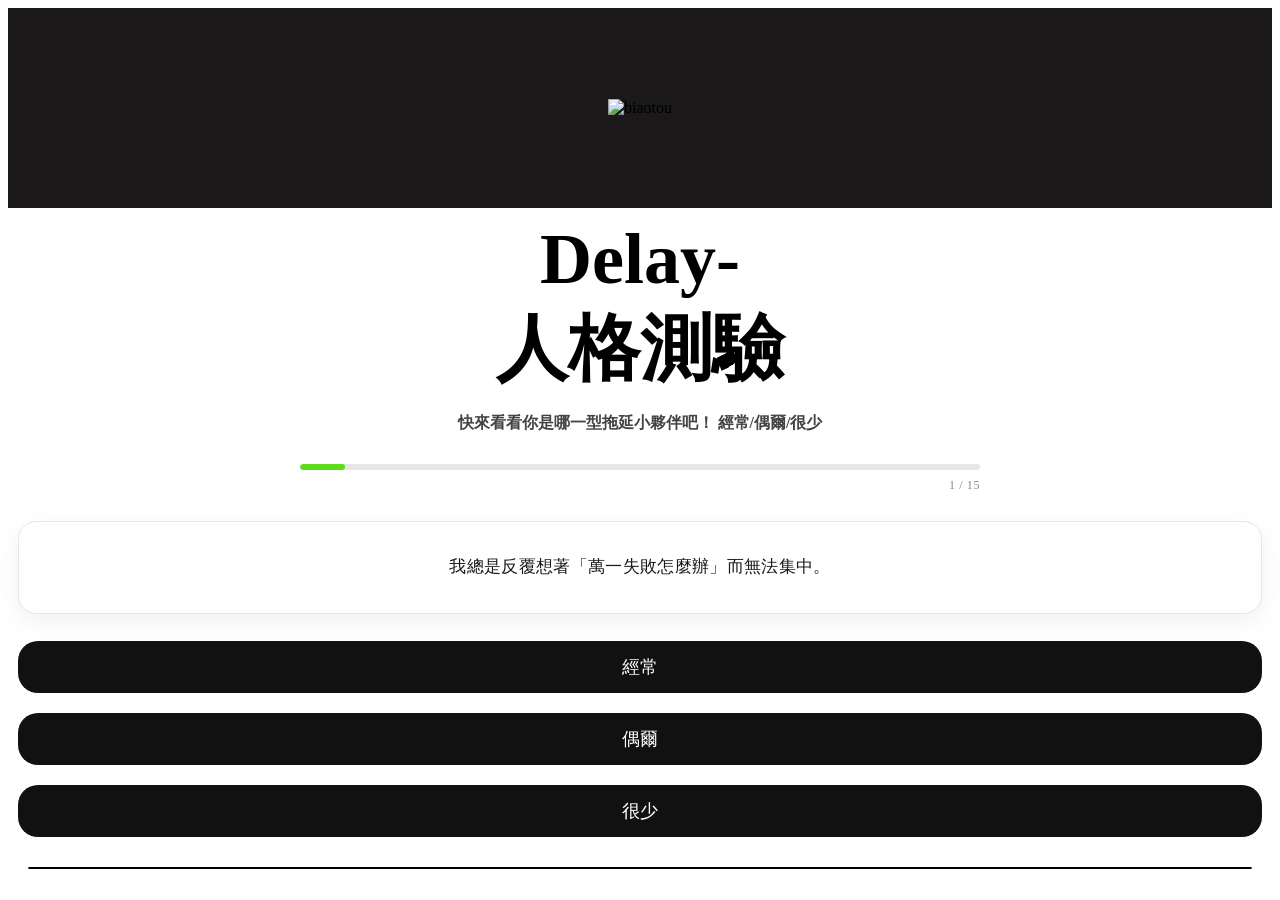
==== index.html @ ce4b3dd4 "Add files via upload" ====
<!DOCTYPE html>
<html lang="zh-TW">
<head>
<meta charset="UTF-8">
<meta name="viewport" content="width=device-width, initial-scale=1.0">
<title>Delay人格測驗</title>
<link rel="stylesheet" href="style.css">
</head>
<body>
    <header>
  <img src="images/biaotou.png" alt="biaotou">
   </header>
  

<h2>Delay-<br>人格測驗</h2>
<h3>快來看看你是哪一型拖延小夥伴吧！
經常/偶爾/很少</h3>

<div class="progress-wrap">
  <div class="progress-track">
    <div id="progress-bar"></div>
  </div>
  <div class="progress-text">
    <span id="current-q">1</span> / <span id="total-q">15</span>
  </div>
</div>

<div id="quiz-container"></div>
<div id="result"></div>

<script>
// 問題資料
let score = {
  avoid: 0,
  dizzy: 0,
  anxi: 0,
  lopie: 0,
  perfy: 0
  };

const quizData = [
  {
    question: "我總是反覆想著「萬一失敗怎麼辦」而無法集中。",
    options: [
      { text: "經常", value: {anxi: 2} },
      { text: "偶爾", value: {anxi: 1} },
      { text: "很少", value: {anxi: 0} }
    ]
  },
  {
  
     question: "我常因為害怕做不好， 一直將事情往後拖延。",
    options: [
      { text: "經常", value: {anxi: 2} },
      { text: "偶爾", value: {anxi: 1} },
      { text: "很少", value: {anxi: 0} }
    ]
  },
  {
     question: "雖然事情並不多，但我會莫名一直感到壓力大。",
    options: [
      { text: "經常", value: {anxi: 2} },
      { text: "偶爾", value: {anxi: 1} },
      { text: "很少", value: {anxi: 0} }
    ]
    
  },
   {
    question: "我很難在同件事上專注超過 15 分鐘以上。",
    options: [
      { text: "經常", value: {dizzy: 2} },
      { text: "偶爾", value: {dizzy: 1} },
      { text: "很少", value: {dizzy: 0} }
    ]
  },
  {
  
     question: "我常在做事時，被手機訊息或小事打斷。",
    options: [
      { text: "經常", value: {dizzy: 2} },
      { text: "偶爾", value: {dizzy: 1} },
      { text: "很少", value: {dizzy: 0} }
    ]
  },
   {
    question: "使用介面時我會開很多視窗，結果忘記主要目的。",
    options: [
      { text: "經常", value: {dizzy: 2} },
      { text: "偶爾", value: {dizzy: 1} },
      { text: "很少", value: {dizzy: 0} }
    ]
  },
  {
  
     question: "我會心裡衡量很多選擇，卻導致無法決定。",
    options: [
      { text: "經常", value: { lopie: 2} },
      { text: "偶爾", value: { lopie: 1} },
      { text: "很少", value: { lopie: 0} }
    ]
  },
   {
    question: "時不時檢討過去產生的挫折的習慣，使我難以行動。",
    options: [
      { text: "經常", value: {lopie: 2} },
      { text: "偶爾", value: {lopie: 1} },
      { text: "很少", value: {lopie: 0} }
    ]
  },
  {
  
     question: "我時常懷疑自己的能力，導致任務無法執行。",
    options: [
      { text: "經常", value: {lopie: 2} },
      { text: "偶爾", value: {lopie: 1} },
      { text: "很少", value: {lopie: 0} }
    ]
  }, {
    question: "我常覺得還沒準備好，所以事情做很慢。",
    options: [
      { text: "經常", value: {perfy: 2} },
      { text: "偶爾", value: {perfy: 1} },
      { text: "很少", value: {perfy: 0} }
    ]
  },
  {
  
     question: "製作作品時，我常常修改細節，直到壓線甚至超時。",
    options: [
      { text: "經常", value: {perfy: 2} },
      { text: "偶爾", value: {perfy: 1} },
      { text: "很少", value: {perfy: 0} }
    ]
  },
   {
    question: "我會花很多時間和心思準備，卻很難開始。",
    options: [
      { text: "經常", value: {perfy: 2} },
      { text: "偶爾", value: {perfy: 1} },
      { text: "很少", value: {perfy: 0} }
    ]
  },
  {
  
     question: "我會把應該做的主要任務拖到最後。",
    options: [
      { text: "經常", value: {avoid: 2} },
      { text: "偶爾", value: {avoid: 1} },
      { text: "很少", value: {avoid: 0} }
    ]
  },
  {
    question: "想到任務帶來的壓力，我會我會轉向處理其他事情。",
    options: [
      { text: "經常", value: {avoid: 2} },
      { text: "偶爾", value: {avoid: 1} },
      { text: "很少", value: {avoid: 0} }
    ]
  },
  {
  
     question: "當我覺得是有風險的任務，我會選擇迴避或無視。",
    options: [
      { text: "經常", value: {avoid: 2} },
      { text: "偶爾", value: {avoid: 1} },
      { text: "很少", value: {avoid: 0} }
    ]
  },
];

const personalityText = {
  avoid: "逃避型拖延者：面對壓力時容易選擇先躲開，事情越重要越難開始。",
  dizzy: "分心型拖延者：注意力容易被拉走，常常在忙，卻忘了最重要的事。",
  anxi: "焦慮型拖延者：過度擔心結果與失敗，導致行動前就先耗盡能量。",
  lopie: "內耗型拖延者：想得太多、懷疑自己，遲遲無法做出決定。",
  perfy: "完美型拖延者：標準太高，準備過頭，反而讓開始變得困難。"
};

let currentQuestion = 0;

function showQuestion() {
  const container = document.getElementById('quiz-container');
  container.innerHTML = "";
  
  if (currentQuestion < quizData.length) {
    const q = quizData[currentQuestion];
    const qDiv = document.createElement('div');
    qDiv.className = 'question';
    qDiv.innerHTML = `<p>${q.question}</p>`;
    
    q.options.forEach(option => {
      const btn = document.createElement('button');
      btn.innerText = option.text;
      btn.onclick = () => selectOption(option.value);
      qDiv.appendChild(btn);
    });
    
    container.appendChild(qDiv);
    updateProgress();
  } else {
    showResult();
  }
}

function selectOption(value) {
  // 將選項分數加到總分
  for (let key in value) {
    score[key] += value[key];
  }
  currentQuestion++;
  showQuestion();
}
/* 進度條 */
function updateProgress() {
  let percent = ((currentQuestion + 1) / quizData.length) * 100;
  if(percent > 100) percent = 100;
  document.getElementById("progress-bar").style.width = percent + "%";

  document.getElementById("current-q").innerText =
    Math.min(currentQuestion + 1, quizData.length);
}
function showResult() {
  const container = document.getElementById('quiz-container');
  container.innerHTML = "";
  const resultDiv = document.getElementById('result');

  const maxPerType = 6; // 每人格 3 題 × 2 分

  const percentages = {
    avoid: Math.round((score.avoid / maxPerType) * 100),
    dizzy: Math.round((score.dizzy / maxPerType) * 100),
    anxi:  Math.round((score.anxi  / maxPerType) * 100),
    lopie: Math.round((score.lopie / maxPerType) * 100),
    perfy: Math.round((score.perfy / maxPerType) * 100)
  };

  // 🔥 找出最高分人格
  let topType = "";
  let topScore = -1;

  for (let key in percentages) {
    if (percentages[key] > topScore) {
      topScore = percentages[key];
      topType = key;
    }
  }


resultDiv.innerHTML = `
  <h4>Delay 人格成績單</h4>

  <p id="personality-text">
    <strong>${personalityText[topType]}</strong>
  </p>

  <div class="score-item">
    <div class="score-label">逃避型 ${percentages.avoid}%</div>
    <div class="score-bg"><div class="score-bar" style="width:${percentages.avoid}%"></div></div>
  </div>

  <div class="score-item">
    <div class="score-label">分心型 ${percentages.dizzy}%</div>
    <div class="score-bg"><div class="score-bar" style="width:${percentages.dizzy}%"></div></div>
  </div>

  <div class="score-item">
    <div class="score-label">焦慮型 ${percentages.anxi}%</div>
    <div class="score-bg"><div class="score-bar" style="width:${percentages.anxi}%"></div></div>
  </div>

  <div class="score-item">
    <div class="score-label">內耗型 ${percentages.lopie}%</div>
    <div class="score-bg"><div class="score-bar" style="width:${percentages.lopie}%"></div></div>
  </div>

  <div class="score-item">
    <div class="score-label">完美型 ${percentages.perfy}%</div>
    <div class="score-bg"><div class="score-bar" style="width:${percentages.perfy}%"></div></div>
  </div>
`;
  
}



// 開始測驗
showQuestion();
</script>

</body>
</html>
---- style.css ----
header {
  background-color: #1a1818;  /* 黑色底 */
  width: 100%;
  height: 200px;              /* 根據圖片高度調整 */
  
  display: flex;
  justify-content: center;    /* 水平置中 */
  align-items: center;        /* 垂直置中 */
  
  padding: 0;                 /* 不需要左右間距 */
  box-sizing: border-box;
}

header img {
  max-height: 100%;           /* 讓圖片不超過 header 高度 */
  width: auto;                /* 保持比例 */
  object-fit: contain;        /* 保持完整顯示，不裁切 */
}


header a{
    color: aliceblue;
    text-decoration: none;
}
header a:hover{
    text-decoration: underline;
}
header ul{
    list-style: none;
    padding: 0;
    margin: 30px;
     display: flex;
     flex-wrap: wrap;
    justify-content: center;
 
}
header li a{
     display: inline-block; 
     color: azure;
    font-size: 30px;
    line-height: 30px;
    padding: 30px 30px 20px 30px;
    height: 40px;
      font-size: 20px;
}

.progress-wrap {
  width: 100%;
  max-width: 680px;
  margin: 10px auto 28px;
}
.progress-track {
  width: 100%;
  height: 6px;
  background: #e6e6e6;
  border-radius: 6px;
  overflow: hidden;
}
#progress-bar {
  height: 100%;
  width: 0%;
  background: rgb(93, 220, 25);
  border-radius: 6px;
  transition: width 0.4s cubic-bezier(0.2, 0, 0.2, 1);
}
.progress-text {
  margin-top: 8px;
  font-size: 12px;
  color: #888;
  text-align: right;
  letter-spacing: 0.05em;
}
 
  h2 {
  font-size: clamp(42px, 6vw, 72px);
  margin: 10px 0;
  text-align: center;
}

h3 {
  font-size: 16px;
  color: #444;
  margin-bottom: 30px;
  text-align: center;
}

h4{
    color: rgb(0, 0, 0);
    font-size:large;                                       
    font-style: normal;  
    text-align: center; 
    
}


.question {  
    margin: 10px;
    color: rgb(15, 15, 15);
    font-size: medium;                                       
    border-radius: 3rem rgb(0, 0, 0);     
 }



 .question button {
  width: 100%;
  margin: 10px 0;
  padding: 14px 18px;
  font-size: 18px;
  border: none;
  border-radius: 20px;
  background: #111;
  color: #fff;
  cursor: pointer;
  transition: background 0.25s ease, transform 0.15s ease;
}

.question button:hover {
  background: rgb(93, 220, 25);
  transform: translateY(-2px);
}


  #result { margin-top: 30px; font-size: 1.2em; font-weight: bold;
border-radius: 50% 10% 50% 10%;
    border: 1px,groove,rgb(0, 0, 0);
     border-radius: 20px;
     margin: 20px;
     color: rgb(0, 0, 0);
    font-size: 20px;
    }

   a:hover { background-color: rgb(155, 151, 43); 
   border-radius: 3rem;
   font-size: 20px; 
   text-align: center; 
   margin: 100px; 
    padding: 20px;
      border:3px

   }
   .score-item {
  margin-bottom: 16px;
}

.score-label {
  margin-bottom: 4px;
  font-weight: bold;
}

.score-bg {
  width: 100%;
  height: 18px;
  background: #e0e0e0;
  border-radius: 10px;
  overflow: hidden;
}

.score-bar {
  height: 100%;
  background: rgb(93, 220, 25); /* 你之後可以每型不同色 */
  width: 0%;
  border-radius: 10px;
  transition: width 0.6s ease;
}

/* 題目框顏色 */
.question p {
  background: #ffffff;
  color: #1a1a1a;
  text-align: center;

  padding: 30px 28px;
  border-radius: 18px;

  font-size: 17px;
  line-height: 1.8;
  letter-spacing: 0.02em;

  border: 1px solid #e6e6e6;

  box-shadow:
    0 8px 24px rgba(0, 0, 0, 0.06);

  animation: questionFadeIn 0.6s ease-out both;
  
}
@keyframes cardIn {
  0% {
    opacity: 0;
    transform: translateY(10px) scale(0.98);
    box-shadow: 0 0 0 rgba(0,0,0,0);
  }
  100% {
    opacity: 1;
    transform: translateY(0) scale(1);
    box-shadow: 0 8px 24px rgba(0, 0, 0, 0.06);
  }
}

#personality-text {
  font-size: 1.1em;
  line-height: 1.6;
  margin-top: 12px;
}

/* 人格結果卡片質感升級 */
#personality-text {
  background: linear-gradient(135deg, #000000, #bbb9b9); /* 漸層背景 */
  color: #ffffff;  /* 文字顏色 */
  padding: 10px 30px;
 text-align: center;
  font-size: 15px;
  line-height: 1.6;
  font-weight: 500;
  border-radius: 10px; /* 柔和圓角 */
  margin: 10px;

}
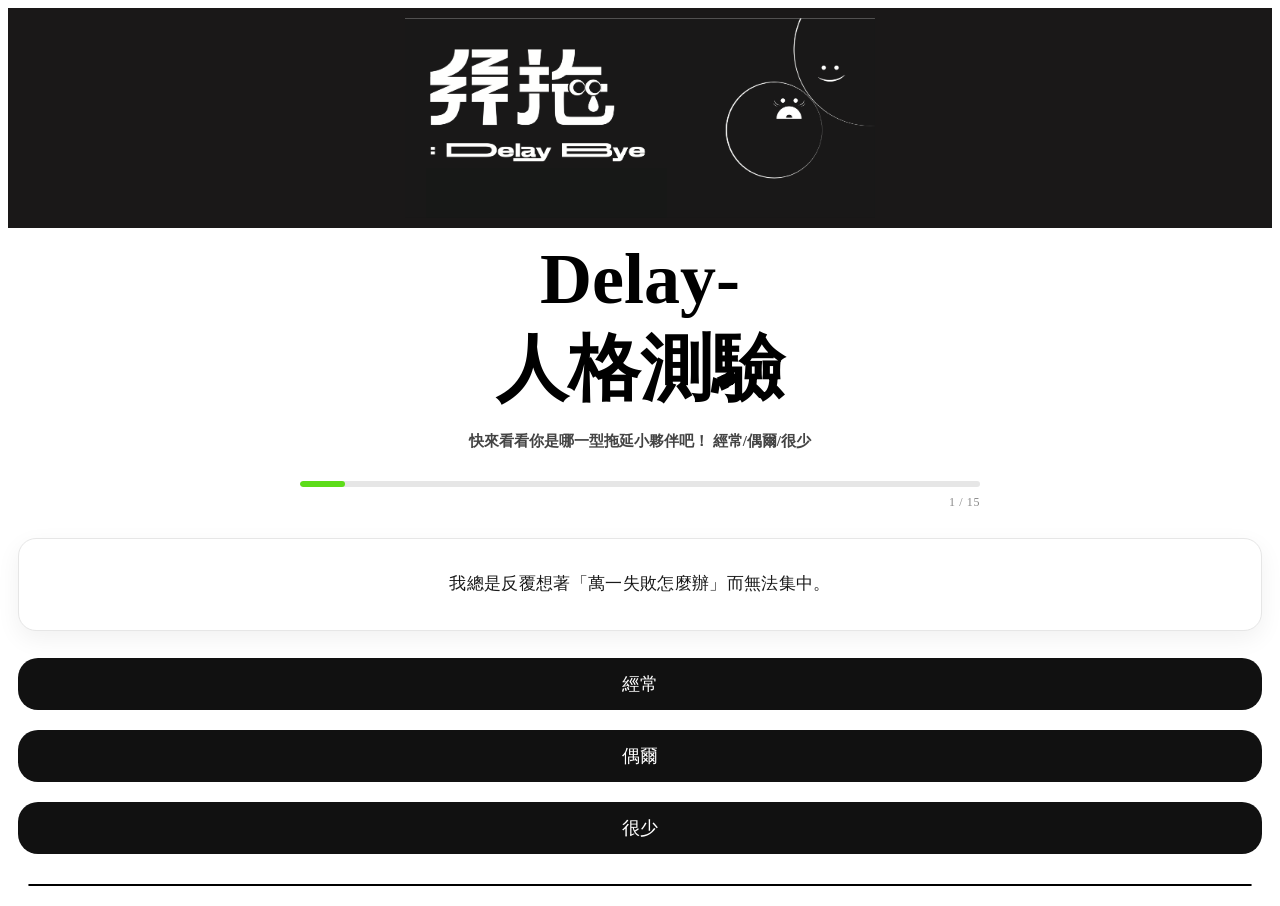
==== commit 84578e05: "Add files via upload" ====
--- a/index.html
+++ b/index.html
@@ -193,6 +193,7 @@
       btn.innerText = option.text;
       btn.onclick = () => selectOption(option.value);
       qDiv.appendChild(btn);
+      
     });
     
     container.appendChild(qDiv);
--- a/style.css
+++ b/style.css
@@ -1,26 +1,33 @@
 header {
-  background-color: #1a1818;  /* 黑色底 */
-  width: 100%;
-  height: 200px;              /* 根據圖片高度調整 */
-  
+  background-color: #1a1818; /* 黑色底 */
+  width: 100%;
+  padding: 10px 0;           /* 上下留白 */
   display: flex;
-  justify-content: center;    /* 水平置中 */
-  align-items: center;        /* 垂直置中 */
-  
-  padding: 0;                 /* 不需要左右間距 */
+  justify-content: center;   /* 水平置中 */
+  align-items: center;       /* 垂直置中 */
   box-sizing: border-box;
 }
 
+/* 圖片響應式 */
 header img {
-  max-height: 100%;           /* 讓圖片不超過 header 高度 */
-  width: auto;                /* 保持比例 */
-  object-fit: contain;        /* 保持完整顯示，不裁切 */
+  max-height: 200px;         /* 電腦版最大高度 */
+  width: auto;
+  height: 200px;
+  object-fit: contain;
+}
+
+/* 手機版響應式 */
+@media screen and (max-width: 600px) {
+  header img {
+    max-height: 80px;        /* 手機高度縮小 */
+  }
 }
 
 
 header a{
     color: aliceblue;
     text-decoration: none;
+    font-family:'Noto Sans TC', 'Microsoft JhengHei', sans-serif ;
 }
 header a:hover{
     text-decoration: underline;
@@ -37,7 +44,7 @@
 header li a{
      display: inline-block; 
      color: azure;
-    font-size: 30px;
+    font-size: 25px;
     line-height: 30px;
     padding: 30px 30px 20px 30px;
     height: 40px;
@@ -78,7 +85,7 @@
 }
 
 h3 {
-  font-size: 16px;
+  font-size: 15px;
   color: #444;
   margin-bottom: 30px;
   text-align: center;
@@ -86,7 +93,7 @@
 
 h4{
     color: rgb(0, 0, 0);
-    font-size:large;                                       
+    font-size:20px;                                       
     font-style: normal;  
     text-align: center; 
     
@@ -132,7 +139,7 @@
 
    a:hover { background-color: rgb(155, 151, 43); 
    border-radius: 3rem;
-   font-size: 20px; 
+   font-size: 15px; 
    text-align: center; 
    margin: 100px; 
     padding: 20px;
@@ -208,7 +215,6 @@
 #personality-text {
   background: linear-gradient(135deg, #000000, #bbb9b9); /* 漸層背景 */
   color: #ffffff;  /* 文字顏色 */
-  padding: 10px 30px;
  text-align: center;
   font-size: 15px;
   line-height: 1.6;
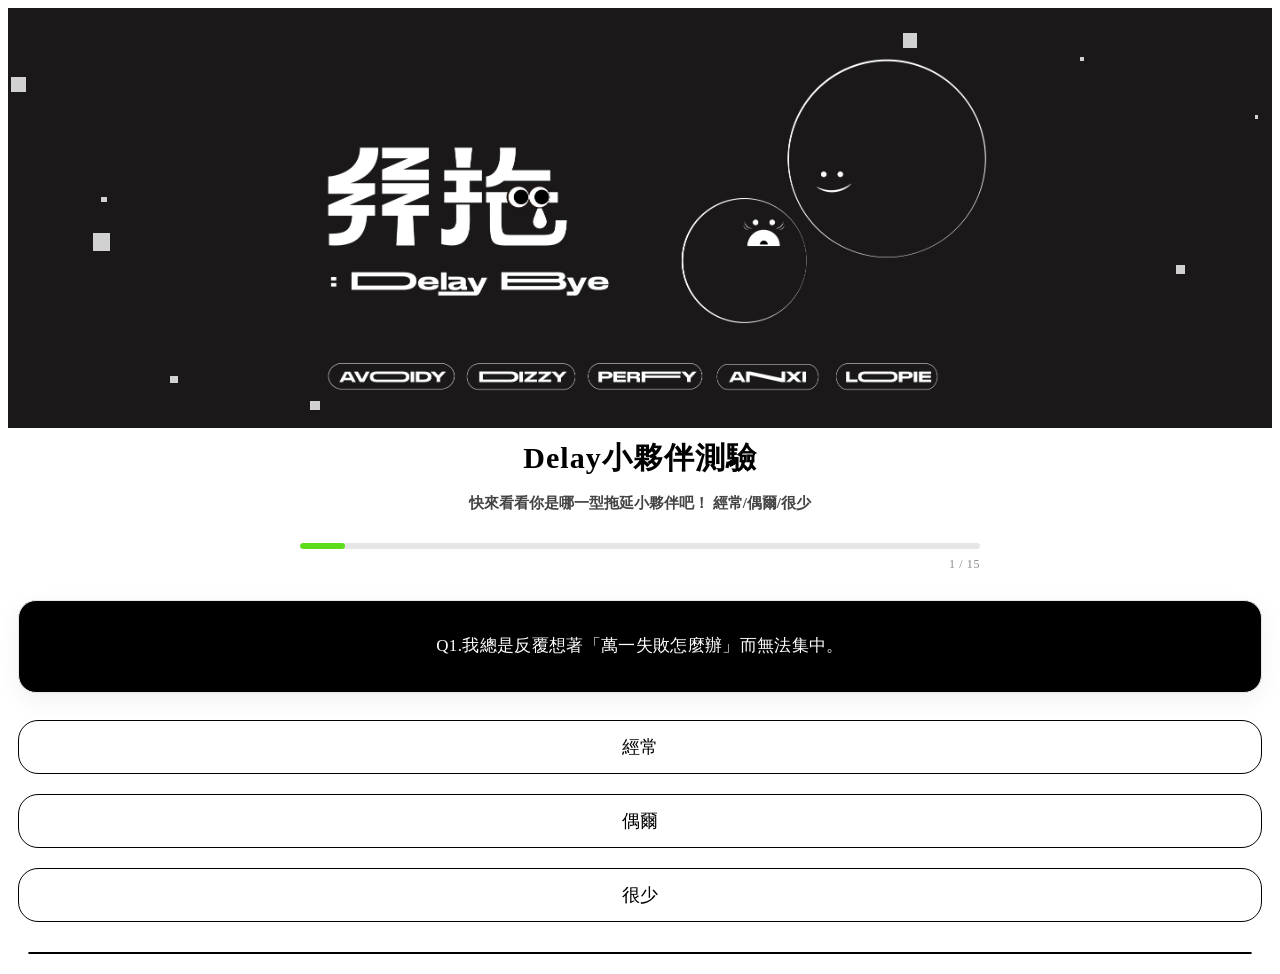
==== commit 444a165c: "Add files via upload" ====
--- a/index.html
+++ b/index.html
@@ -3,16 +3,16 @@
 <head>
 <meta charset="UTF-8">
 <meta name="viewport" content="width=device-width, initial-scale=1.0">
-<title>Delay人格測驗</title>
+<title>Delay小夥伴測驗</title>
 <link rel="stylesheet" href="style.css">
 </head>
 <body>
     <header>
-  <img src="images/biaotou.png" alt="biaotou">
+  <img src="images/baitou.png" alt="biaotou">
    </header>
   
 
-<h2>Delay-<br>人格測驗</h2>
+<h2>Delay小夥伴測驗</h2>
 <h3>快來看看你是哪一型拖延小夥伴吧！
 經常/偶爾/很少</h3>
 
@@ -29,6 +29,42 @@
 <div id="result"></div>
 
 <script>
+ function createGlitchBlocks() {
+    const header = document.querySelector('header');
+    const blockCount = 20; 
+
+    for (let i = 0; i < blockCount; i++) {
+        const block = document.createElement('div');
+        block.className = 'glitch-box';
+
+        const size = Math.random() * 15 + 3;
+        
+        // 邏輯優化：隨機決定方塊出現在 左側 30% 或 右側 30%
+        // 這樣中間 40% 的區塊（字所在的位置）就會保持乾淨
+        let posX;
+        if (Math.random() > 0.5) {
+            posX = Math.random() * 30; // 左側 0~30%
+        } else {
+            posX = Math.random() * 30 + 70; // 右側 70~100%
+        }
+
+        const posY = Math.random() * 100;
+        const duration = Math.random() * 2 + 1.5;
+        const delay = Math.random() * 5;
+
+        block.style.width = `${size}px`;
+        block.style.height = `${size}px`;
+        block.style.left = `${posX}%`;
+        block.style.top = `${posY}%`;
+        block.style.setProperty('--duration', `${duration}s`);
+        block.style.animationDelay = `${delay}s`;
+
+        header.appendChild(block);
+    }
+}
+
+// 頁面載入後執行
+window.addEventListener('DOMContentLoaded', createGlitchBlocks);
 // 問題資料
 let score = {
   avoid: 0,
@@ -40,7 +76,7 @@
 
 const quizData = [
   {
-    question: "我總是反覆想著「萬一失敗怎麼辦」而無法集中。",
+    question: "Q1.我總是反覆想著「萬一失敗怎麼辦」而無法集中。",
     options: [
       { text: "經常", value: {anxi: 2} },
       { text: "偶爾", value: {anxi: 1} },
@@ -49,7 +85,7 @@
   },
   {
   
-     question: "我常因為害怕做不好， 一直將事情往後拖延。",
+     question: "Q2.我常因為害怕做不好， 一直將事情往後拖延。",
     options: [
       { text: "經常", value: {anxi: 2} },
       { text: "偶爾", value: {anxi: 1} },
@@ -57,7 +93,7 @@
     ]
   },
   {
-     question: "雖然事情並不多，但我會莫名一直感到壓力大。",
+     question: "Q3.雖然事情並不多，但我會莫名一直感到壓力大。",
     options: [
       { text: "經常", value: {anxi: 2} },
       { text: "偶爾", value: {anxi: 1} },
@@ -66,7 +102,7 @@
     
   },
    {
-    question: "我很難在同件事上專注超過 15 分鐘以上。",
+    question: "Q4.我很難在同件事上專注超過 15 分鐘以上。",
     options: [
       { text: "經常", value: {dizzy: 2} },
       { text: "偶爾", value: {dizzy: 1} },
@@ -75,7 +111,7 @@
   },
   {
   
-     question: "我常在做事時，被手機訊息或小事打斷。",
+     question: "Q5.我常在做事時，被手機訊息或小事打斷。",
     options: [
       { text: "經常", value: {dizzy: 2} },
       { text: "偶爾", value: {dizzy: 1} },
@@ -83,7 +119,7 @@
     ]
   },
    {
-    question: "使用介面時我會開很多視窗，結果忘記主要目的。",
+    question: "Q6.使用介面時我會開很多視窗，結果忘記主要目的。",
     options: [
       { text: "經常", value: {dizzy: 2} },
       { text: "偶爾", value: {dizzy: 1} },
@@ -92,7 +128,7 @@
   },
   {
   
-     question: "我會心裡衡量很多選擇，卻導致無法決定。",
+     question: "Q7.我會心裡衡量很多選擇，卻導致無法決定。",
     options: [
       { text: "經常", value: { lopie: 2} },
       { text: "偶爾", value: { lopie: 1} },
@@ -100,7 +136,7 @@
     ]
   },
    {
-    question: "時不時檢討過去產生的挫折的習慣，使我難以行動。",
+    question: "Q8.時不時檢討過去產生的挫折的習慣，使我難以行動。",
     options: [
       { text: "經常", value: {lopie: 2} },
       { text: "偶爾", value: {lopie: 1} },
@@ -109,14 +145,14 @@
   },
   {
   
-     question: "我時常懷疑自己的能力，導致任務無法執行。",
+     question: "Q9.我時常懷疑自己的能力，導致任務無法執行。",
     options: [
       { text: "經常", value: {lopie: 2} },
       { text: "偶爾", value: {lopie: 1} },
       { text: "很少", value: {lopie: 0} }
     ]
   }, {
-    question: "我常覺得還沒準備好，所以事情做很慢。",
+    question: "Q10.我常覺得還沒準備好，所以事情做很慢。",
     options: [
       { text: "經常", value: {perfy: 2} },
       { text: "偶爾", value: {perfy: 1} },
@@ -125,7 +161,7 @@
   },
   {
   
-     question: "製作作品時，我常常修改細節，直到壓線甚至超時。",
+     question: "Q11.製作作品時，我常常修改細節，直到壓線甚至超時。",
     options: [
       { text: "經常", value: {perfy: 2} },
       { text: "偶爾", value: {perfy: 1} },
@@ -133,7 +169,7 @@
     ]
   },
    {
-    question: "我會花很多時間和心思準備，卻很難開始。",
+    question: "Q12.我會花很多時間和心思準備，卻很難開始。",
     options: [
       { text: "經常", value: {perfy: 2} },
       { text: "偶爾", value: {perfy: 1} },
@@ -142,7 +178,7 @@
   },
   {
   
-     question: "我會把應該做的主要任務拖到最後。",
+     question: "Q13.我會把應該做的主要任務拖到最後。",
     options: [
       { text: "經常", value: {avoid: 2} },
       { text: "偶爾", value: {avoid: 1} },
@@ -150,7 +186,7 @@
     ]
   },
   {
-    question: "想到任務帶來的壓力，我會我會轉向處理其他事情。",
+    question: "Q14.想到任務帶來的壓力，我會我會轉向處理其他事情。",
     options: [
       { text: "經常", value: {avoid: 2} },
       { text: "偶爾", value: {avoid: 1} },
@@ -159,7 +195,7 @@
   },
   {
   
-     question: "當我覺得是有風險的任務，我會選擇迴避或無視。",
+     question: "Q15.當我覺得是有風險的任務，我會選擇迴避或無視。",
     options: [
       { text: "經常", value: {avoid: 2} },
       { text: "偶爾", value: {avoid: 1} },
@@ -183,19 +219,37 @@
   container.innerHTML = "";
   
   if (currentQuestion < quizData.length) {
-    const q = quizData[currentQuestion];
-    const qDiv = document.createElement('div');
-    qDiv.className = 'question';
-    qDiv.innerHTML = `<p>${q.question}</p>`;
+  const q = quizData[currentQuestion];
+  const qDiv = document.createElement('div');
+  qDiv.className = 'question';
+  qDiv.innerHTML = `<p>${q.question}</p>`;
+
+  q.options.forEach(option => {
+    const btn = document.createElement('button');
+    btn.innerText = option.text;
+
+    btn.onclick = () => {
+      // 清除同題其他按鈕的 selected
+      qDiv.querySelectorAll('button').forEach(b => b.classList.remove('selected'));
+
+      
+      // 點擊的按鈕加上 selected
+      btn.classList.add('selected');
+// 2. 使用 setTimeout 產生短暫延遲
+      // 這讓使用者在手機上能看到「按鈕變黑」的選中效果，隨後才跳轉
+      setTimeout(() => {
+        selectOption(option.value); // 計分並觸發 showQuestion()
+        
+        // 核心原理：當 selectOption 執行完畢，showQuestion 會清空 container 
+        // 重新生成新一題的 HTML，所以舊按鈕的 selected 顏色會自然消失。
+      }, 250); 
     
-    q.options.forEach(option => {
-      const btn = document.createElement('button');
-      btn.innerText = option.text;
-      btn.onclick = () => selectOption(option.value);
-      qDiv.appendChild(btn);
-      
-    });
-    
+      // 計分並進下一題
+      selectOption(option.value);
+    };
+
+    qDiv.appendChild(btn);
+  });
     container.appendChild(qDiv);
     updateProgress();
   } else {
@@ -223,64 +277,83 @@
 function showResult() {
   const container = document.getElementById('quiz-container');
   container.innerHTML = "";
-  const resultDiv = document.getElementById('result');
-
-  const maxPerType = 6; // 每人格 3 題 × 2 分
-
-  const percentages = {
-    avoid: Math.round((score.avoid / maxPerType) * 100),
-    dizzy: Math.round((score.dizzy / maxPerType) * 100),
-    anxi:  Math.round((score.anxi  / maxPerType) * 100),
-    lopie: Math.round((score.lopie / maxPerType) * 100),
-    perfy: Math.round((score.perfy / maxPerType) * 100)
+  
+  // 1. 顯示「計算中」動畫
+  const loadingDiv = document.createElement('div');
+  loadingDiv.className = 'loading-container';
+  loadingDiv.innerHTML = `
+    <div class="spinner"></div>
+    <p>嘟嘟嘟...正在分析你的拖延小夥伴...</p>
+  `;
+  container.appendChild(loadingDiv);
+
+  // 2. 延遲 1.5 秒後顯示結果
+  setTimeout(() => {
+    container.innerHTML = ""; // 清除載入動畫
+    const resultDiv = document.getElementById('result');
+
+    const maxPerType = 6;
+    const percentages = {
+      avoid: Math.round((score.avoid / maxPerType) * 100),
+      dizzy: Math.round((score.dizzy / maxPerType) * 100),
+      anxi:  Math.round((score.anxi  / maxPerType) * 100),
+      lopie: Math.round((score.lopie / maxPerType) * 100),
+      perfy: Math.round((score.perfy / maxPerType) * 100)
+    };
+
+    // 找出最高分
+    let topType = Object.keys(percentages).reduce((a, b) => percentages[a] > percentages[b] ? a : b);
+
+    // 計算雷達圖點位 (五角形)
+    // 假設中心點為 (100, 100)，半徑為 80
+    const points = [
+      getPoint(100, 100, 68 * (percentages.anxi/100), 0),   // 頂 (焦慮)
+      getPoint(100, 100, 68 * (percentages.perfy/100), 72),  // 右上 (完美)
+      getPoint(100, 100, 68 * (percentages.avoid/100), 144), // 右下 (逃避)
+      getPoint(100, 100, 68 * (percentages.dizzy/100), 216), // 左下 (分心)
+      getPoint(100, 100, 68 * (percentages.lopie/100), 288)  // 左上 (內耗)
+    ];
+    const polyPoints = points.map(p => `${p.x},${p.y}`).join(' ');
+
+    resultDiv.innerHTML = `
+      <div class="result-card">
+        <h4>Delay 拖延分析報告</h4>
+        
+        <div class="radar-chart">
+  <svg viewBox="-40 -40 280 280" style="overflow: visible; width: 100%; max-width: 350px;">
+    <polygon points="100,20 176,75 147,164 53,164 24,75" class="grid-bg"/>
+    <polygon points="100,60 138,87 123,132 77,132 62,87" class="grid-bg"/>
+    
+    <polygon points="${polyPoints}" class="data-poly"/>
+    
+    <text x="100" y="5" text-anchor="middle">焦慮</text> 
+    <text x="195" y="75" text-anchor="start">完美</text>
+    <text x="165" y="195" text-anchor="middle">逃避</text>
+    <text x="35" y="195" text-anchor="middle">分心</text>
+    <text x="5" y="75" text-anchor="end">內耗</text>
+  </svg>
+</div>
+
+        <div class="top-result-badge">你的小夥伴：${personalityText[topType].split('：')[0]}</div>
+        <p class="personality-desc">${personalityText[topType]}</p>
+        
+        <button onclick="window.location.reload()" class="retry-btn">重新測驗</button>
+      </div>
+    `;
+  }, 1500);
+}
+
+// 輔助函數：計算圓周上的坐標
+function getPoint(cx, cy, r, angle) {
+  const rad = (angle - 90) * (Math.PI / 180);
+  return {
+    x: cx + r * Math.cos(rad),
+    y: cy + r * Math.sin(rad)
   };
-
-  // 🔥 找出最高分人格
-  let topType = "";
-  let topScore = -1;
-
-  for (let key in percentages) {
-    if (percentages[key] > topScore) {
-      topScore = percentages[key];
-      topType = key;
-    }
-  }
-
-
-resultDiv.innerHTML = `
-  <h4>Delay 人格成績單</h4>
-
-  <p id="personality-text">
-    <strong>${personalityText[topType]}</strong>
-  </p>
-
-  <div class="score-item">
-    <div class="score-label">逃避型 ${percentages.avoid}%</div>
-    <div class="score-bg"><div class="score-bar" style="width:${percentages.avoid}%"></div></div>
-  </div>
-
-  <div class="score-item">
-    <div class="score-label">分心型 ${percentages.dizzy}%</div>
-    <div class="score-bg"><div class="score-bar" style="width:${percentages.dizzy}%"></div></div>
-  </div>
-
-  <div class="score-item">
-    <div class="score-label">焦慮型 ${percentages.anxi}%</div>
-    <div class="score-bg"><div class="score-bar" style="width:${percentages.anxi}%"></div></div>
-  </div>
-
-  <div class="score-item">
-    <div class="score-label">內耗型 ${percentages.lopie}%</div>
-    <div class="score-bg"><div class="score-bar" style="width:${percentages.lopie}%"></div></div>
-  </div>
-
-  <div class="score-item">
-    <div class="score-label">完美型 ${percentages.perfy}%</div>
-    <div class="score-bg"><div class="score-bar" style="width:${percentages.perfy}%"></div></div>
-  </div>
-`;
-  
-}
+}
+  
+
+
 
 
 
--- a/style.css
+++ b/style.css
@@ -10,10 +10,25 @@
 
 /* 圖片響應式 */
 header img {
-  max-height: 200px;         /* 電腦版最大高度 */
+  max-height: 400px;         /* 電腦版最大高度 */
   width: auto;
-  height: 200px;
+  height: 500px;
   object-fit: contain;
+}
+
+/* 方塊的基本樣式 */
+.glitch-box {
+    position: absolute;
+    background-color: rgba(255, 255, 255, 0.8);
+    z-index: 1;
+    pointer-events: none; /* 防止干擾點擊 */
+    animation: blink var(--duration) infinite ease-in-out;
+}
+
+/* 閃爍動畫 */
+@keyframes blink {
+    0%, 100% { opacity: 0; transform: scale(0.5); }
+    50% { opacity: 1; transform: scale(1.1); }
 }
 
 /* 手機版響應式 */
@@ -22,7 +37,11 @@
     max-height: 80px;        /* 手機高度縮小 */
   }
 }
-
+#quiz-container, .progress-wrap {
+    position: relative;
+    z-index: 20; /* 讓選項區層級高於標頭的裝飾 */
+    background-color: #fff; /* 假設你的網頁底色是白色 */
+}
 
 header a{
     color: aliceblue;
@@ -51,6 +70,7 @@
       font-size: 20px;
 }
 
+
 .progress-wrap {
   width: 100%;
   max-width: 680px;
@@ -79,9 +99,10 @@
 }
  
   h2 {
-  font-size: clamp(42px, 6vw, 72px);
+  font-size: clamp(10px, 6vw, 30px);
   margin: 10px 0;
   text-align: center;
+  letter-spacing: 1px;
 }
 
 h3 {
@@ -102,10 +123,12 @@
 
 .question {  
     margin: 10px;
-    color: rgb(15, 15, 15);
-    font-size: medium;                                       
-    border-radius: 3rem rgb(0, 0, 0);     
+    color: rgb(0, 0, 0);
+    font-size: 20px;
+   font-style: inherit;                                      
+    border-radius: 4rem rgb(0, 0, 0);     
  }
+
 
 
 
@@ -116,8 +139,9 @@
   font-size: 18px;
   border: none;
   border-radius: 20px;
-  background: #111;
-  color: #fff;
+  background: hsl(0, 0%, 100%);
+  color: #000000;
+  border: 1px solid #000000; /* 加入 2px 的黑色實線外框 */
   cursor: pointer;
   transition: background 0.25s ease, transform 0.15s ease;
 }
@@ -125,6 +149,11 @@
 .question button:hover {
   background: rgb(93, 220, 25);
   transform: translateY(-2px);
+}
+
+.question button.selected {
+  background: rgb(93, 220, 25); /* 點選後變綠 */
+  color: #000;
 }
 
 
@@ -157,7 +186,7 @@
 
 .score-bg {
   width: 100%;
-  height: 18px;
+  height: 15px;
   background: #e0e0e0;
   border-radius: 10px;
   overflow: hidden;
@@ -173,8 +202,8 @@
 
 /* 題目框顏色 */
 .question p {
-  background: #ffffff;
-  color: #1a1a1a;
+  background: #000000;
+  color: #ffffff;
   text-align: center;
 
   padding: 30px 28px;
@@ -192,36 +221,138 @@
   animation: questionFadeIn 0.6s ease-out both;
   
 }
-@keyframes cardIn {
-  0% {
+
+
+/* 計算中動畫 */
+.loading-container {
+  text-align: center;
+  padding: 50px 0;
+}
+
+.spinner {
+  width: 40px;
+  height: 40px;
+  border: 4px solid #f3f3f3;
+  border-top: 4px solid #000;
+  border-radius: 50%;
+  margin: 0 auto 20px;
+  animation: spin 1s linear infinite;
+}
+
+@keyframes spin {
+  0% { transform: rotate(0deg); }
+  100% { transform: rotate(360deg); }
+}
+
+/* 雷達圖樣式 */
+.radar-chart {
+  width: 250px;
+  margin: 20px auto;
+}
+
+.grid-bg {
+  fill: none;
+  stroke: #e0e0e0;
+  stroke-width: 1;
+}
+
+.data-poly {
+  fill: rgba(0, 0, 0, 0.2);
+  stroke: #000;
+  stroke-width: 2;
+  stroke-linejoin: round;
+}
+
+svg text {
+  font-size: 12px;
+  font-weight: bold;
+  fill: #333;
+}
+/* 讓多邊形有從中心長出來的感覺 */
+.data-poly {
+  fill: rgba(0, 0, 0, 0.2);
+  stroke: #000;
+  stroke-width: 1;
+  stroke-linejoin: round;
+  
+  /* 加入這段動畫 */
+  transform-origin: center;
+  animation: polyGrow 1.2s cubic-bezier(0.175, 0.885, 0.32, 1.275) forwards;
+}
+
+@keyframes polyGrow {
+  from {
+    transform: scale(0);
     opacity: 0;
-    transform: translateY(10px) scale(0.98);
-    box-shadow: 0 0 0 rgba(0,0,0,0);
   }
-  100% {
+  to {
+    transform: scale(1);
     opacity: 1;
-    transform: translateY(0) scale(1);
-    box-shadow: 0 8px 24px rgba(0, 0, 0, 0.06);
   }
 }
 
-#personality-text {
-  font-size: 1.1em;
-  line-height: 1.6;
-  margin-top: 12px;
-}
-
-/* 人格結果卡片質感升級 */
-#personality-text {
-  background: linear-gradient(135deg, #000000, #bbb9b9); /* 漸層背景 */
-  color: #ffffff;  /* 文字顏色 */
- text-align: center;
-  font-size: 15px;
-  line-height: 1.6;
-  font-weight: 500;
-  border-radius: 10px; /* 柔和圓角 */
-  margin: 10px;
-
-}
-
-
+/* 讓雷達圖上的文字也晚一點點出現 */
+svg text {
+  font-size: 12px;
+  font-weight: bold;
+  fill: #333;
+  opacity: 0;
+  animation: fadeIn 0.5s ease forwards 1s; /* 延遲 1 秒顯示 */
+}
+
+@keyframes fadeIn {
+  to { opacity: 1; }
+}
+
+/* 成績單卡片美化 */
+.result-card {
+  animation: fadeInUp 0.8s ease forwards;
+  text-align: center;
+}
+
+.top-result-badge {
+  display: inline-block;
+  background: #000;
+  border-top: 1.5px solid #000;
+  border-bottom: 1.5px solid #000;
+  color: #fff;
+  padding: 12px 30px;
+  /* 縮小字體：從 1.4rem 改為 1.1rem ~ 1.2rem */
+  font-size: 1.15rem;
+  font-weight: 700;
+  letter-spacing: 3px;
+  text-transform: uppercase;
+  /* 刷出不規則的切角感 */
+  clip-path: polygon(5% 0%, 100% 0%, 95% 100%, 0% 100%);
+  position: relative;
+  margin: 20px 0;
+}
+
+/* 加一個錯位的邊框感 */
+.top-result-badge::after {
+  content: '';
+  position: absolute;
+  top: 4px;
+  left: 4px;
+  width: 100%;
+  height: 100%;
+  border: 1px solid #000;
+  z-index: -1;
+  clip-path: polygon(5% 0%, 100% 0%, 95% 100%, 0% 100%);
+}
+
+.retry-btn {
+  margin-top: 30px;
+  background: none;
+  border: 1px solid #ccc;
+  padding: 10px 20px;
+  border-radius: 20px;
+  cursor: pointer;
+}
+
+@keyframes fadeInUp {
+  from { opacity: 0; transform: translateY(20px); }
+  to { opacity: 1; transform: translateY(0); }
+}
+
+
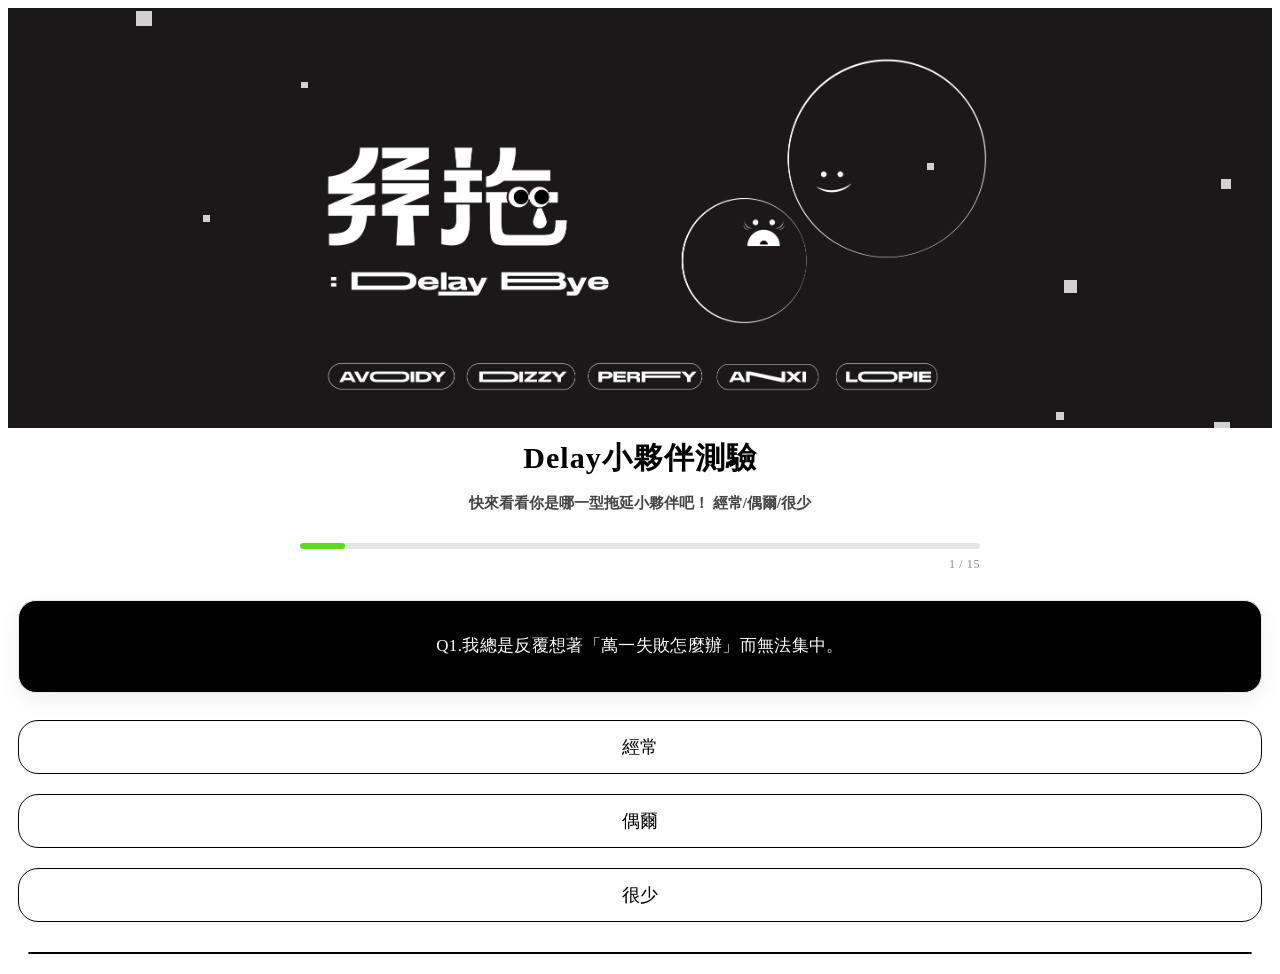
==== commit 7463ac19: "Add files via upload" ====
--- a/index.html
+++ b/index.html
@@ -219,37 +219,36 @@
   container.innerHTML = "";
   
   if (currentQuestion < quizData.length) {
-  const q = quizData[currentQuestion];
-  const qDiv = document.createElement('div');
-  qDiv.className = 'question';
-  qDiv.innerHTML = `<p>${q.question}</p>`;
-
-  q.options.forEach(option => {
-    const btn = document.createElement('button');
-    btn.innerText = option.text;
-
-    btn.onclick = () => {
-      // 清除同題其他按鈕的 selected
-      qDiv.querySelectorAll('button').forEach(b => b.classList.remove('selected'));
-
-      
-      // 點擊的按鈕加上 selected
-      btn.classList.add('selected');
-// 2. 使用 setTimeout 產生短暫延遲
-      // 這讓使用者在手機上能看到「按鈕變黑」的選中效果，隨後才跳轉
-      setTimeout(() => {
-        selectOption(option.value); // 計分並觸發 showQuestion()
-        
-        // 核心原理：當 selectOption 執行完畢，showQuestion 會清空 container 
-        // 重新生成新一題的 HTML，所以舊按鈕的 selected 顏色會自然消失。
-      }, 250); 
+    const q = quizData[currentQuestion];
+    const qDiv = document.createElement('div');
+    qDiv.className = 'question';
+    qDiv.innerHTML = `<p>${q.question}</p>`;
+
+    q.options.forEach(option => {
+      const btn = document.createElement('button');
+      btn.innerText = option.text;
+
+      btn.onclick = () => {
+        // 1. 防止重複點擊：一旦點了就暫時停用所有按鈕
+        const allButtons = qDiv.querySelectorAll('button');
+        allButtons.forEach(b => {
+          b.style.pointerEvents = 'none';
+          b.classList.remove('selected');
+        });
+
+        // 2. 加上選中效果
+        btn.classList.add('selected');
+
+        // 3. 只在延遲後執行一次計分與跳轉
+        setTimeout(() => {
+          // 這裡直接傳入當前 option 的值，確保邏輯正確
+          selectOption(option.value); 
+        }, 250); 
+      };
+
+      qDiv.appendChild(btn);
+    });
     
-      // 計分並進下一題
-      selectOption(option.value);
-    };
-
-    qDiv.appendChild(btn);
-  });
     container.appendChild(qDiv);
     updateProgress();
   } else {
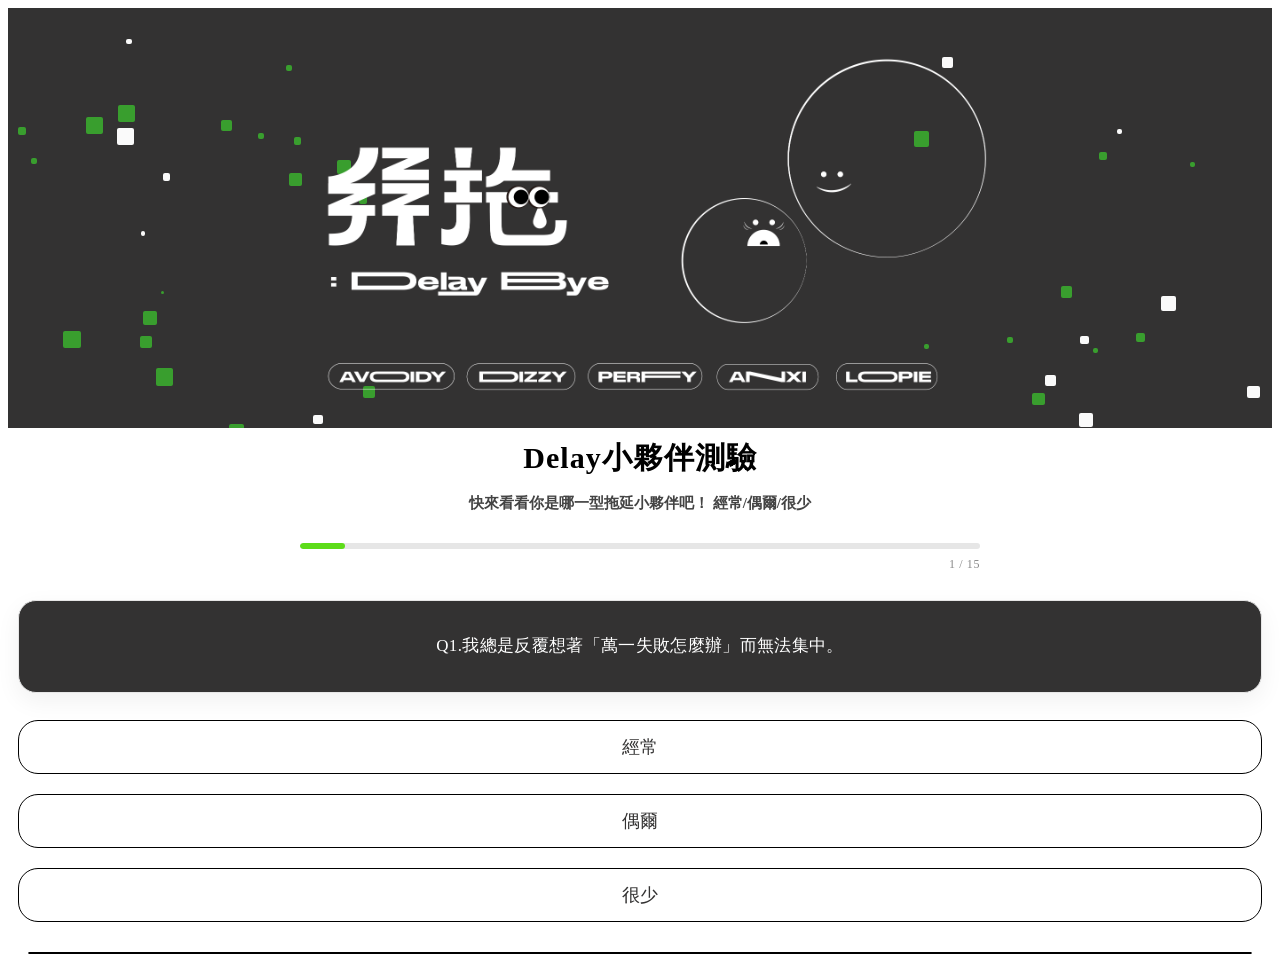
==== commit 3609e8fc: "Add files via upload" ====
--- a/index.html
+++ b/index.html
@@ -31,6 +31,8 @@
 <script>
  function createGlitchBlocks() {
     const header = document.querySelector('header');
+    if (!header) return;
+
     const blockCount = 20; 
 
     for (let i = 0; i < blockCount; i++) {
@@ -39,29 +41,35 @@
 
         const size = Math.random() * 15 + 3;
         
-        // 邏輯優化：隨機決定方塊出現在 左側 30% 或 右側 30%
-        // 這樣中間 40% 的區塊（字所在的位置）就會保持乾淨
-        let posX;
-        if (Math.random() > 0.5) {
-            posX = Math.random() * 30; // 左側 0~30%
-        } else {
-            posX = Math.random() * 30 + 70; // 右側 70~100%
-        }
-
+        // --- 1. 顏色邏輯 ---
+        const isWhite = Math.random() > 0.7; 
+        const bgColor = isWhite ? 'rgb(250, 250, 250)' : 'rgba(59, 189, 45, 0.78)';
+        
+        // --- 2. 左右分布邏輯 ---
+        let posX = Math.random() > 0.5 ? Math.random() * 30 : Math.random() * 30 + 70;
         const posY = Math.random() * 100;
+
+        // --- 3. 動畫參數 ---
         const duration = Math.random() * 2 + 1.5;
-        const delay = Math.random() * 5;
-
+        const delay = Math.random() * -5; // 負值讓它立即出現
+
+        // --- 4. 變數注入與樣式 ---
         block.style.width = `${size}px`;
         block.style.height = `${size}px`;
         block.style.left = `${posX}%`;
         block.style.top = `${posY}%`;
+        
+        // 關鍵：將變數傳遞給 CSS
+        block.style.setProperty('--bg-color', bgColor);
         block.style.setProperty('--duration', `${duration}s`);
         block.style.animationDelay = `${delay}s`;
 
         header.appendChild(block);
     }
 }
+
+// 記得執行它！
+createGlitchBlocks();
 
 // 頁面載入後執行
 window.addEventListener('DOMContentLoaded', createGlitchBlocks);
--- a/style.css
+++ b/style.css
@@ -1,12 +1,19 @@
 header {
-  background-color: #1a1818; /* 黑色底 */
+  background-color: #333232; ; /* 黑色底 */
   width: 100%;
   padding: 10px 0;           /* 上下留白 */
   display: flex;
   justify-content: center;   /* 水平置中 */
   align-items: center;       /* 垂直置中 */
   box-sizing: border-box;
-}
+    position: relative; /* 必須：讓內部的 absolute 方塊以 header 為基準定位 */
+    overflow: hidden;    /* 必須：超出 header 範圍的方塊會被隱藏，不會閃到外面 */
+    
+    /* 確保 header 有高度，否則方塊會疊在一起看不見 */
+    min-height: 300px;  /* 根據你的需求調整 */
+}
+
+
 
 /* 圖片響應式 */
 header img {
@@ -14,18 +21,21 @@
   width: auto;
   height: 500px;
   object-fit: contain;
-}
-
-/* 方塊的基本樣式 */
+  position: relative;
+  z-index: 2; /* 讓圖片在方塊上方 */
+}
+
 .glitch-box {
     position: absolute;
-    background-color: rgba(255, 255, 255, 0.8);
+    /* 修正：讀取 JS 傳進來的 --bg-color 變數 */
+    background-color: var(--bg-color, rgba(255, 255, 255, 0.8));
     z-index: 1;
-    pointer-events: none; /* 防止干擾點擊 */
+    pointer-events: none;
+    /* 這裡保留 var(--duration)，我們會從 JS 傳進去 */
     animation: blink var(--duration) infinite ease-in-out;
-}
-
-/* 閃爍動畫 */
+    border-radius: 2px; /* 加一點點圓角質感更好 */
+}
+
 @keyframes blink {
     0%, 100% { opacity: 0; transform: scale(0.5); }
     50% { opacity: 1; transform: scale(1.1); }
@@ -113,7 +123,7 @@
 }
 
 h4{
-    color: rgb(0, 0, 0);
+    color: #333232;
     font-size:20px;                                       
     font-style: normal;  
     text-align: center; 
@@ -123,7 +133,7 @@
 
 .question {  
     margin: 10px;
-    color: rgb(0, 0, 0);
+    color: 333232;
     font-size: 20px;
    font-style: inherit;                                      
     border-radius: 4rem rgb(0, 0, 0);     
@@ -140,7 +150,7 @@
   border: none;
   border-radius: 20px;
   background: hsl(0, 0%, 100%);
-  color: #000000;
+  color: #333232;
   border: 1px solid #000000; /* 加入 2px 的黑色實線外框 */
   cursor: pointer;
   transition: background 0.25s ease, transform 0.15s ease;
@@ -202,7 +212,7 @@
 
 /* 題目框顏色 */
 .question p {
-  background: #000000;
+  background: #333232;
   color: #ffffff;
   text-align: center;
 
@@ -312,9 +322,9 @@
 
 .top-result-badge {
   display: inline-block;
-  background: #000;
-  border-top: 1.5px solid #000;
-  border-bottom: 1.5px solid #000;
+  background: #333232;
+  border-top: 1.5px solid  #333232;
+  border-bottom: 1.5px solid  #333232;
   color: #fff;
   padding: 12px 30px;
   /* 縮小字體：從 1.4rem 改為 1.1rem ~ 1.2rem */
@@ -336,7 +346,6 @@
   left: 4px;
   width: 100%;
   height: 100%;
-  border: 1px solid #000;
   z-index: -1;
   clip-path: polygon(5% 0%, 100% 0%, 95% 100%, 0% 100%);
 }
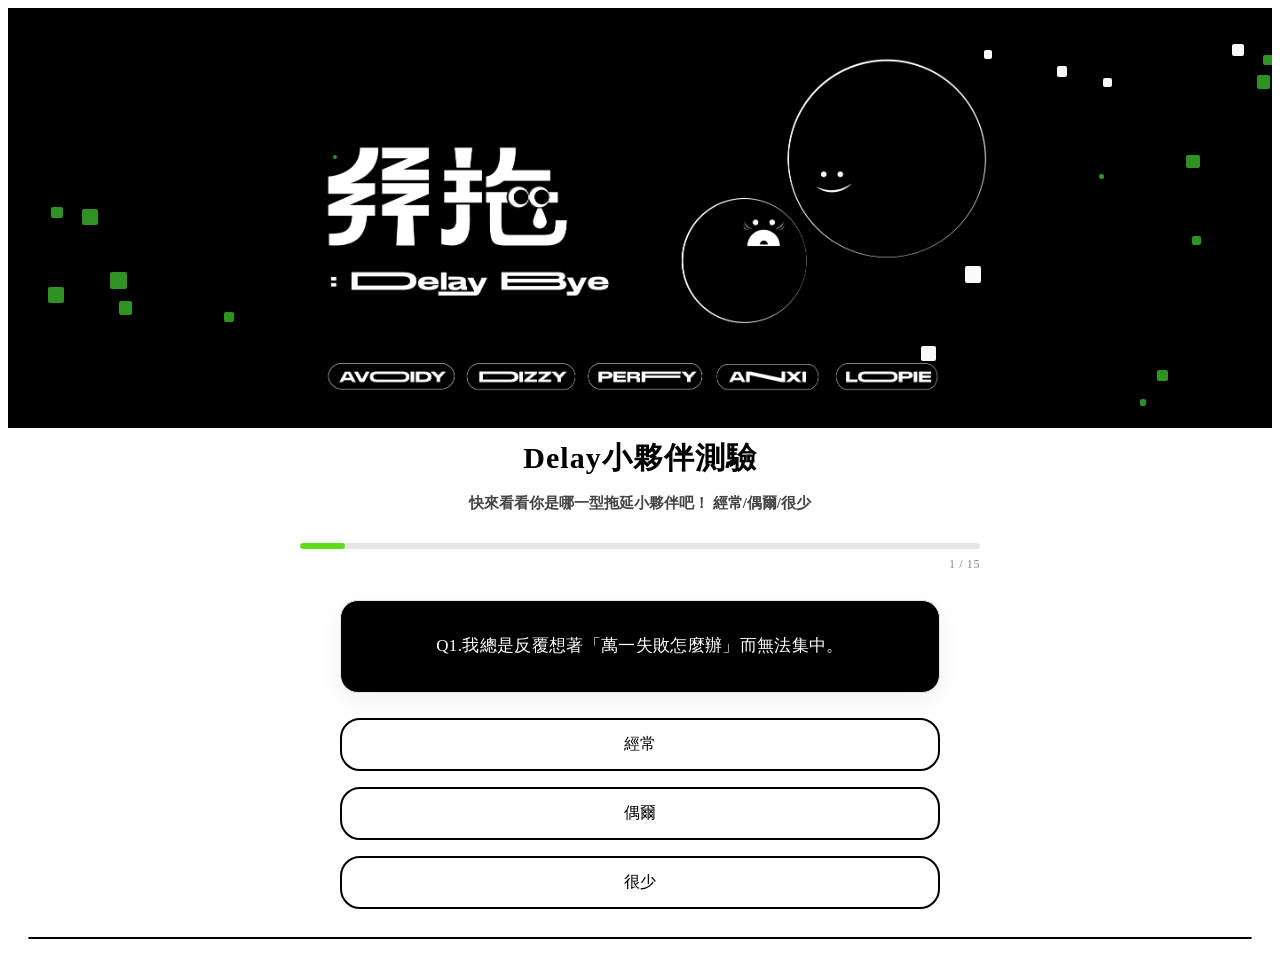
==== commit a16f51b5: "Add files via upload" ====
--- a/index.html
+++ b/index.html
@@ -5,6 +5,7 @@
 <meta name="viewport" content="width=device-width, initial-scale=1.0">
 <title>Delay小夥伴測驗</title>
 <link rel="stylesheet" href="style.css">
+<script src="https://html2canvas.hertzen.com/dist/html2canvas.min.js"></script>
 </head>
 <body>
     <header>
@@ -29,234 +30,76 @@
 <div id="result"></div>
 
 <script>
- function createGlitchBlocks() {
+// --- 1. 背景特效 ---
+// --- 1. 背景特效 ---
+function createGlitchBlocks() {
     const header = document.querySelector('header');
     if (!header) return;
-
     const blockCount = 20; 
-
     for (let i = 0; i < blockCount; i++) {
         const block = document.createElement('div');
         block.className = 'glitch-box';
-
         const size = Math.random() * 15 + 3;
-        
-        // --- 1. 顏色邏輯 ---
         const isWhite = Math.random() > 0.7; 
         const bgColor = isWhite ? 'rgb(250, 250, 250)' : 'rgba(59, 189, 45, 0.78)';
-        
-        // --- 2. 左右分布邏輯 ---
         let posX = Math.random() > 0.5 ? Math.random() * 30 : Math.random() * 30 + 70;
         const posY = Math.random() * 100;
-
-        // --- 3. 動畫參數 ---
         const duration = Math.random() * 2 + 1.5;
-        const delay = Math.random() * -5; // 負值讓它立即出現
-
-        // --- 4. 變數注入與樣式 ---
+        const delay = Math.random() * -5;
         block.style.width = `${size}px`;
         block.style.height = `${size}px`;
         block.style.left = `${posX}%`;
         block.style.top = `${posY}%`;
-        
-        // 關鍵：將變數傳遞給 CSS
         block.style.setProperty('--bg-color', bgColor);
         block.style.setProperty('--duration', `${duration}s`);
         block.style.animationDelay = `${delay}s`;
-
         header.appendChild(block);
     }
 }
-
-// 記得執行它！
-createGlitchBlocks();
-
-// 頁面載入後執行
 window.addEventListener('DOMContentLoaded', createGlitchBlocks);
-// 問題資料
-let score = {
-  avoid: 0,
-  dizzy: 0,
-  anxi: 0,
-  lopie: 0,
-  perfy: 0
-  };
+
+// --- 2. 測驗資料與狀態 ---
+let score = { avoid: 0, dizzy: 0, anxi: 0, lopie: 0, perfy: 0 };
+let currentQuestion = 0;
 
 const quizData = [
-  {
-    question: "Q1.我總是反覆想著「萬一失敗怎麼辦」而無法集中。",
-    options: [
-      { text: "經常", value: {anxi: 2} },
-      { text: "偶爾", value: {anxi: 1} },
-      { text: "很少", value: {anxi: 0} }
-    ]
-  },
-  {
-  
-     question: "Q2.我常因為害怕做不好， 一直將事情往後拖延。",
-    options: [
-      { text: "經常", value: {anxi: 2} },
-      { text: "偶爾", value: {anxi: 1} },
-      { text: "很少", value: {anxi: 0} }
-    ]
-  },
-  {
-     question: "Q3.雖然事情並不多，但我會莫名一直感到壓力大。",
-    options: [
-      { text: "經常", value: {anxi: 2} },
-      { text: "偶爾", value: {anxi: 1} },
-      { text: "很少", value: {anxi: 0} }
-    ]
-    
-  },
-   {
-    question: "Q4.我很難在同件事上專注超過 15 分鐘以上。",
-    options: [
-      { text: "經常", value: {dizzy: 2} },
-      { text: "偶爾", value: {dizzy: 1} },
-      { text: "很少", value: {dizzy: 0} }
-    ]
-  },
-  {
-  
-     question: "Q5.我常在做事時，被手機訊息或小事打斷。",
-    options: [
-      { text: "經常", value: {dizzy: 2} },
-      { text: "偶爾", value: {dizzy: 1} },
-      { text: "很少", value: {dizzy: 0} }
-    ]
-  },
-   {
-    question: "Q6.使用介面時我會開很多視窗，結果忘記主要目的。",
-    options: [
-      { text: "經常", value: {dizzy: 2} },
-      { text: "偶爾", value: {dizzy: 1} },
-      { text: "很少", value: {dizzy: 0} }
-    ]
-  },
-  {
-  
-     question: "Q7.我會心裡衡量很多選擇，卻導致無法決定。",
-    options: [
-      { text: "經常", value: { lopie: 2} },
-      { text: "偶爾", value: { lopie: 1} },
-      { text: "很少", value: { lopie: 0} }
-    ]
-  },
-   {
-    question: "Q8.時不時檢討過去產生的挫折的習慣，使我難以行動。",
-    options: [
-      { text: "經常", value: {lopie: 2} },
-      { text: "偶爾", value: {lopie: 1} },
-      { text: "很少", value: {lopie: 0} }
-    ]
-  },
-  {
-  
-     question: "Q9.我時常懷疑自己的能力，導致任務無法執行。",
-    options: [
-      { text: "經常", value: {lopie: 2} },
-      { text: "偶爾", value: {lopie: 1} },
-      { text: "很少", value: {lopie: 0} }
-    ]
-  }, {
-    question: "Q10.我常覺得還沒準備好，所以事情做很慢。",
-    options: [
-      { text: "經常", value: {perfy: 2} },
-      { text: "偶爾", value: {perfy: 1} },
-      { text: "很少", value: {perfy: 0} }
-    ]
-  },
-  {
-  
-     question: "Q11.製作作品時，我常常修改細節，直到壓線甚至超時。",
-    options: [
-      { text: "經常", value: {perfy: 2} },
-      { text: "偶爾", value: {perfy: 1} },
-      { text: "很少", value: {perfy: 0} }
-    ]
-  },
-   {
-    question: "Q12.我會花很多時間和心思準備，卻很難開始。",
-    options: [
-      { text: "經常", value: {perfy: 2} },
-      { text: "偶爾", value: {perfy: 1} },
-      { text: "很少", value: {perfy: 0} }
-    ]
-  },
-  {
-  
-     question: "Q13.我會把應該做的主要任務拖到最後。",
-    options: [
-      { text: "經常", value: {avoid: 2} },
-      { text: "偶爾", value: {avoid: 1} },
-      { text: "很少", value: {avoid: 0} }
-    ]
-  },
-  {
-    question: "Q14.想到任務帶來的壓力，我會我會轉向處理其他事情。",
-    options: [
-      { text: "經常", value: {avoid: 2} },
-      { text: "偶爾", value: {avoid: 1} },
-      { text: "很少", value: {avoid: 0} }
-    ]
-  },
-  {
-  
-     question: "Q15.當我覺得是有風險的任務，我會選擇迴避或無視。",
-    options: [
-      { text: "經常", value: {avoid: 2} },
-      { text: "偶爾", value: {avoid: 1} },
-      { text: "很少", value: {avoid: 0} }
-    ]
-  },
+  { question: "Q1.我總是反覆想著「萬一失敗怎麼辦」而無法集中。", options: [{ text: "經常", value: {anxi: 2} }, { text: "偶爾", value: {anxi: 1} }, { text: "很少", value: {anxi: 0} }] },
+  { question: "Q2.我常因為害怕做不好， 一直將事情往後拖延。", options: [{ text: "經常", value: {anxi: 2} }, { text: "偶爾", value: {anxi: 1} }, { text: "很少", value: {anxi: 0} }] },
+  { question: "Q3.雖然事情並不多，但我會莫名一直感到壓力大。", options: [{ text: "經常", value: {anxi: 2} }, { text: "偶爾", value: {anxi: 1} }, { text: "很少", value: {anxi: 0} }] },
+  { question: "Q4.我很難在同件事上專注超過 15 分鐘以上。", options: [{ text: "經常", value: {dizzy: 2} }, { text: "偶爾", value: {dizzy: 1} }, { text: "很少", value: {dizzy: 0} }] },
+  { question: "Q5.我常在做事時，被手機訊息或小事打斷。", options: [{ text: "經常", value: {dizzy: 2} }, { text: "偶爾", value: {dizzy: 1} }, { text: "很少", value: {dizzy: 0} }] },
+  { question: "Q6.使用介面時我會開很多視窗，結果忘記主要目的。", options: [{ text: "經常", value: {dizzy: 2} }, { text: "偶爾", value: {dizzy: 1} }, { text: "很少", value: {dizzy: 0} }] },
+  { question: "Q7.我會心裡衡量很多選擇，卻導致無法決定。", options: [{ text: "經常", value: { lopie: 2} }, { text: "偶爾", value: { lopie: 1} }, { text: "很少", value: { lopie: 0} }] },
+  { question: "Q8.時不時檢討過去產生的挫折的習慣，使我難以行動。", options: [{ text: "經常", value: {lopie: 2} }, { text: "偶爾", value: {lopie: 1} }, { text: "很少", value: {lopie: 0} }] },
+  { question: "Q9.我時常懷疑自己的能力，導致任務無法執行。", options: [{ text: "經常", value: {lopie: 2} }, { text: "偶爾", value: {lopie: 1} }, { text: "很少", value: {lopie: 0} }] },
+  { question: "Q10.我常覺得還沒準備好，所以事情做很慢。", options: [{ text: "經常", value: {perfy: 2} }, { text: "偶爾", value: {perfy: 1} }, { text: "很少", value: {perfy: 0} }] },
+  { question: "Q11.製作作品時，我常常修改細節，直到壓線甚至超時。", options: [{ text: "經常", value: {perfy: 2} }, { text: "偶爾", value: {perfy: 1} }, { text: "很少", value: {perfy: 0} }] },
+  { question: "Q12.我會花很多時間和心思準備，卻很難開始。", options: [{ text: "經常", value: {perfy: 2} }, { text: "偶爾", value: {perfy: 1} }, { text: "很少", value: {perfy: 0} }] },
+  { question: "Q13.我會把應該做的主要任務拖到最後。", options: [{ text: "經常", value: {avoid: 2} }, { text: "偶爾", value: {avoid: 1} }, { text: "很少", value: {avoid: 0} }] },
+  { question: "Q14.想到任務帶來的壓力，我會轉向處理其他事情。", options: [{ text: "經常", value: {avoid: 2} }, { text: "偶爾", value: {avoid: 1} }, { text: "很少", value: {avoid: 0} }] },
+  { question: "Q15.當我覺得是有風險的任務，我會選擇迴避或無視。", options: [{ text: "經常", value: {avoid: 2} }, { text: "偶爾", value: {avoid: 1} }, { text: "很少", value: {avoid: 0} }] }
 ];
 
-const personalityText = {
-  avoid: "逃避型拖延者：面對壓力時容易選擇先躲開，事情越重要越難開始。",
-  dizzy: "分心型拖延者：注意力容易被拉走，常常在忙，卻忘了最重要的事。",
-  anxi: "焦慮型拖延者：過度擔心結果與失敗，導致行動前就先耗盡能量。",
-  lopie: "內耗型拖延者：想得太多、懷疑自己，遲遲無法做出決定。",
-  perfy: "完美型拖延者：標準太高，準備過頭，反而讓開始變得困難。"
-};
-
-let currentQuestion = 0;
-
+// --- 3. 邏輯函式 ---
 function showQuestion() {
   const container = document.getElementById('quiz-container');
   container.innerHTML = "";
-  
   if (currentQuestion < quizData.length) {
     const q = quizData[currentQuestion];
     const qDiv = document.createElement('div');
     qDiv.className = 'question';
     qDiv.innerHTML = `<p>${q.question}</p>`;
-
     q.options.forEach(option => {
       const btn = document.createElement('button');
       btn.innerText = option.text;
-
       btn.onclick = () => {
-        // 1. 防止重複點擊：一旦點了就暫時停用所有按鈕
         const allButtons = qDiv.querySelectorAll('button');
-        allButtons.forEach(b => {
-          b.style.pointerEvents = 'none';
-          b.classList.remove('selected');
-        });
-
-        // 2. 加上選中效果
+        allButtons.forEach(b => b.style.pointerEvents = 'none');
         btn.classList.add('selected');
-
-        // 3. 只在延遲後執行一次計分與跳轉
-        setTimeout(() => {
-          // 這裡直接傳入當前 option 的值，確保邏輯正確
-          selectOption(option.value); 
-        }, 250); 
+        setTimeout(() => selectOption(option.value), 250);
       };
-
       qDiv.appendChild(btn);
     });
-    
     container.appendChild(qDiv);
     updateProgress();
   } else {
@@ -265,40 +108,42 @@
 }
 
 function selectOption(value) {
-  // 將選項分數加到總分
-  for (let key in value) {
-    score[key] += value[key];
-  }
+  for (let key in value) { score[key] += value[key]; }
   currentQuestion++;
   showQuestion();
 }
-/* 進度條 */
+
 function updateProgress() {
+  // 修正：將 currentQuestion + 1 確保在回答完最後一題時能達到 100%
   let percent = ((currentQuestion + 1) / quizData.length) * 100;
-  if(percent > 100) percent = 100;
+  
+  // 限制最大值為 100
+  if (percent > 100) percent = 100;
+
   document.getElementById("progress-bar").style.width = percent + "%";
-
-  document.getElementById("current-q").innerText =
-    Math.min(currentQuestion + 1, quizData.length);
-}
+  document.getElementById("current-q").innerText = Math.min(currentQuestion + 1, quizData.length);
+}
+
+function getPoint(cx, cy, r, angle) {
+  const rad = (angle - 90) * (Math.PI / 180);
+  return { x: cx + r * Math.cos(rad), y: cy + r * Math.sin(rad) };
+}
+
 function showResult() {
   const container = document.getElementById('quiz-container');
-  container.innerHTML = "";
-  
-  // 1. 顯示「計算中」動畫
-  const loadingDiv = document.createElement('div');
-  loadingDiv.className = 'loading-container';
-  loadingDiv.innerHTML = `
-    <div class="spinner"></div>
-    <p>嘟嘟嘟...正在分析你的拖延小夥伴...</p>
-  `;
-  container.appendChild(loadingDiv);
-
-  // 2. 延遲 1.5 秒後顯示結果
+  const resultDiv = document.getElementById('result');
+  container.innerHTML = `<div class="loading-container"><div class="spinner"></div><p>正在分析你的拖延小夥伴...</p></div>`;
+
+  const characterData = {
+    avoid: { name: "", img: "images/逃避.png", title: "逃避型-AVOID", fileNo: "001-AV", desc: "面對高難度或評價性任務容易退縮。當任務像怪獸一樣出現時，你的第一直覺是：『只要我看不到它，它就看不到我。』", advice: "試著把大蛋糕拆成小蛋糕，逃避也許是一種保護，但我也可以練習著面對" },
+    dizzy: { name: "", img: "images/分心.png", title: "分心型-DIZZY", fileNo: "002-DZ", desc: "你的世界充滿著好奇的魅力！原本要寫報告，結果卻被手機訊息拉走，最後在各種瑣事中度過了一天。", advice: "工作時把手機收起來，保持工作環境的整潔，每次只給自己一個視窗的專注空間。" },
+    anxi: { name: "", img: "images/焦慮.png", title: "焦慮型-ANXI", fileNo: "003-AX", desc: "你在起跑線前想了 100 種失敗的可能。因為太害怕做不好，導致在還沒行動前能量就已經耗盡了。", advice: "專注於『開始』，而不是『完成』。" },
+    lopie: { name: "", img: "images/內耗.png", title: "內耗型-LOPIE", fileNo: "004-LP", desc: "你的大腦裡有兩個自己持續在拔河。導致容易想得太多、懷疑自我而原地轉圈，遲遲無法做出任何決定。", advice: "設定一個 5 分鐘鬧鐘，時間一到就停止思考，與其反覆設想結果，不如先跨出一小步，讓現實告訴我們答案。" },
+    perfy: { name: "", img: "images/完美.png", title: "完美型-PERFY", fileNo: "005-PF", desc: "你不是在偷懶，你是在『追求極致』。為了修好那 1 公分的差距，你總是與任務並肩作戰到最後一刻。", advice: "練習接受『完成優於完美』，先求有再求好。" }
+  };
+
   setTimeout(() => {
-    container.innerHTML = ""; // 清除載入動畫
-    const resultDiv = document.getElementById('result');
-
+    container.innerHTML = "";
     const maxPerType = 6;
     const percentages = {
       avoid: Math.round((score.avoid / maxPerType) * 100),
@@ -307,64 +152,104 @@
       lopie: Math.round((score.lopie / maxPerType) * 100),
       perfy: Math.round((score.perfy / maxPerType) * 100)
     };
-
-    // 找出最高分
     let topType = Object.keys(percentages).reduce((a, b) => percentages[a] > percentages[b] ? a : b);
-
-    // 計算雷達圖點位 (五角形)
-    // 假設中心點為 (100, 100)，半徑為 80
+    const char = characterData[topType];
     const points = [
-      getPoint(100, 100, 68 * (percentages.anxi/100), 0),   // 頂 (焦慮)
-      getPoint(100, 100, 68 * (percentages.perfy/100), 72),  // 右上 (完美)
-      getPoint(100, 100, 68 * (percentages.avoid/100), 144), // 右下 (逃避)
-      getPoint(100, 100, 68 * (percentages.dizzy/100), 216), // 左下 (分心)
-      getPoint(100, 100, 68 * (percentages.lopie/100), 288)  // 左上 (內耗)
+      getPoint(100, 100, 68 * (percentages.anxi/100), 0),
+      getPoint(100, 100, 68 * (percentages.perfy/100), 72),
+      getPoint(100, 100, 68 * (percentages.avoid/100), 144),
+      getPoint(100, 100, 68 * (percentages.dizzy/100), 216),
+      getPoint(100, 100, 68 * (percentages.lopie/100), 288)
     ];
     const polyPoints = points.map(p => `${p.x},${p.y}`).join(' ');
 
     resultDiv.innerHTML = `
-      <div class="result-card">
+   
+      <div class="result-card" id="capture-area">
+         <div class="left-index">DE-ENCRYPTED DATA // SECTION B</div> 
+        <style>.result-card::after { content: "DE-FILE NO. ${char.fileNo}" !important; }</style>
+
         <h4>Delay 拖延分析報告</h4>
+        <div class="top-result-badge">${char.name}</div>
+
+        <div class="radar-chart">
+          <svg viewBox="-40 -40 280 280" style="overflow: visible; width: 100%; max-width: 250px;">
+            <polygon points="100,20 176,75 147,164 53,164 24,75" class="grid-bg"/>
+            <polygon points="100,60 138,87 123,132 77,132 62,87" class="grid-bg"/>
+            <polygon points="${polyPoints}" class="data-poly"/>
+            <text x="100" y="5" text-anchor="middle">焦慮</text> 
+            <text x="195" y="75" text-anchor="start">完美</text>
+            <text x="165" y="195" text-anchor="middle">逃避</text>
+            <text x="35" y="195" text-anchor="middle">分心</text>
+            <text x="5" y="75" text-anchor="end">內耗</text>
+          </svg>
+        </div>
+
+        <div class="character-illustration" style="text-align: center; margin: 10px 0;">
+            <img src="${char.img}" style="width: 110px; height: 110px; object-fit: contain; filter: drop-shadow(4px 4px 0px rgba(0,0,0,0.1));">
+        </div>
+
+        <div class="personality-content" style="padding: 0 20px; text-align: left; margin-top: -10px;">
+            <p style="font-weight: bold; font-size: 18px; margin-bottom: 5px; text-align: center;">【${char.title}】</p>
+            <p style="font-size: 15px; color: #444; line-height: 1.6;">${char.desc}</p>
+            
+            <div style="background: #fff; padding: 15px; border-radius: 12px; margin-top: 20px; border: 2px solid #000;">
+                <strong>💡 給你的能量解藥：</strong><br>
+                <span style="font-size: 14px; color: #333;">${char.advice}</span>
+            </div>
+        </div>
         
-        <div class="radar-chart">
-  <svg viewBox="-40 -40 280 280" style="overflow: visible; width: 100%; max-width: 350px;">
-    <polygon points="100,20 176,75 147,164 53,164 24,75" class="grid-bg"/>
-    <polygon points="100,60 138,87 123,132 77,132 62,87" class="grid-bg"/>
+        <div class="result-actions" style="margin-top: 30px; text-align: center;">
+            <button onclick="downloadImage()" class="download-btn">保存分析報告</button>
+            <button onclick="window.location.reload()" class="retry-btn">重新測驗</button>
+        </div>
+      </div>`;
+  }, 1500);
+}
+
+function downloadImage() {
+  const target = document.getElementById('capture-area');
+  
+  if (!target) {
+    alert("找不到分析報告區域，請重新測驗");
+    return;
+  }
+
+  // 1. 顯示載入提示
+  const originalBtn = document.querySelector('.download-btn');
+  const originalText = originalBtn.innerText;
+  originalBtn.innerText = "生成報告中...";
+  originalBtn.disabled = true;
+
+  // 2. 執行截圖
+  html2canvas(target, {
+    backgroundColor: "#ffffff",
+    scale: 3,          // 進一步提高清晰度
+    useCORS: true,     // 允許跨域圖片
+    allowTaint: false, // 這裡必須設為 false 才能在有圖片時正確導出
+    logging: true,     // 開啟後可在 F12 主控台看到詳細報錯
+    letterRendering: true,
+    scrollX: 0,
+    scrollY: -window.scrollY // 解決頁面捲動導致的位移問題
+  }).then(canvas => {
+    // 轉換成圖片並下載
+    const imageData = canvas.toDataURL('image/png');
+    const link = document.createElement('a');
+    link.download = `DelayReport_${new Date().getTime()}.png`;
+    link.href = imageData;
+    link.click();
     
-    <polygon points="${polyPoints}" class="data-poly"/>
-    
-    <text x="100" y="5" text-anchor="middle">焦慮</text> 
-    <text x="195" y="75" text-anchor="start">完美</text>
-    <text x="165" y="195" text-anchor="middle">逃避</text>
-    <text x="35" y="195" text-anchor="middle">分心</text>
-    <text x="5" y="75" text-anchor="end">內耗</text>
-  </svg>
-</div>
-
-        <div class="top-result-badge">你的小夥伴：${personalityText[topType].split('：')[0]}</div>
-        <p class="personality-desc">${personalityText[topType]}</p>
-        
-        <button onclick="window.location.reload()" class="retry-btn">重新測驗</button>
-      </div>
-    `;
-  }, 1500);
-}
-
-// 輔助函數：計算圓周上的坐標
-function getPoint(cx, cy, r, angle) {
-  const rad = (angle - 90) * (Math.PI / 180);
-  return {
-    x: cx + r * Math.cos(rad),
-    y: cy + r * Math.sin(rad)
-  };
-}
-  
-
-
-
-
-
-// 開始測驗
+    // 恢復按鈕
+    originalBtn.innerText = originalText;
+    originalBtn.disabled = false;
+  }).catch(err => {
+    console.error("html2canvas 報錯內容:", err);
+    originalBtn.innerText = originalText;
+    originalBtn.disabled = false;
+    alert("保存失敗！建議：\n1. 請使用瀏覽器（Chrome/Safari）開啟\n2. 確保在伺服器環境執行");
+  });
+}
+
 showQuestion();
 </script>
 
--- a/style.css
+++ b/style.css
@@ -1,5 +1,5 @@
 header {
-  background-color: #333232; ; /* 黑色底 */
+  background-color: #000000;  /* 黑色底 */
   width: 100%;
   padding: 10px 0;           /* 上下留白 */
   display: flex;
@@ -15,14 +15,28 @@
 
 
 
-/* 圖片響應式 */
 header img {
-  max-height: 400px;         /* 電腦版最大高度 */
   width: auto;
-  height: 500px;
+  /* 電腦版高度維持，但使用 max-width 確保不超出螢幕 */
+  max-width: 90%; 
+  height: auto;
+  max-height: 400px;
   object-fit: contain;
   position: relative;
-  z-index: 2; /* 讓圖片在方塊上方 */
+  z-index: 2;
+  transition: all 0.3s ease; /* 縮放時更平滑 */
+}
+
+/* 當螢幕寬度小於 600px（手機版）時 */
+@media (max-width: 600px) {
+  header {
+    min-height: 200px; /* 手機版 header 稍微縮短 */
+  }
+  
+  header img {
+    max-height: 250px; /* 提高手機版圖片的最小視覺佔比 */
+    max-width: 95%;
+  }
 }
 
 .glitch-box {
@@ -123,7 +137,7 @@
 }
 
 h4{
-    color: #333232;
+    color: #000000;
     font-size:20px;                                       
     font-style: normal;  
     text-align: center; 
@@ -131,35 +145,37 @@
 }
 
 
-.question {  
-    margin: 10px;
-    color: 333232;
-    font-size: 20px;
-   font-style: inherit;                                      
-    border-radius: 4rem rgb(0, 0, 0);     
- }
-
-
-
-
- .question button {
-  width: 100%;
-  margin: 10px 0;
-  padding: 14px 18px;
-  font-size: 18px;
-  border: none;
-  border-radius: 20px;
-  background: hsl(0, 0%, 100%);
-  color: #333232;
-  border: 1px solid #000000; /* 加入 2px 的黑色實線外框 */
-  cursor: pointer;
-  transition: background 0.25s ease, transform 0.15s ease;
-}
-
-.question button:hover {
-  background: rgb(93, 220, 25);
-  transform: translateY(-2px);
-}
+.question{
+  max-width:600px;
+  margin:0 auto 20px;
+}
+
+.question p {
+  background: #000;
+  color: #fff;
+  padding: 20px;
+  border-radius: 16px;
+  font-size: 16px;
+  line-height: 1.6;
+  text-align: center; /* 鍔犲叆閫欎竴琛岃畵鏂囧瓧缃腑 */
+}
+
+.question button{
+  width:100%;
+  margin:8px 0;
+  padding:14px;
+  font-size:16px;
+  border-radius:20px;
+  border:2px solid #000;
+  background:#fff;
+  cursor:pointer;
+  transition:.2s;
+}
+
+.question button:hover{
+  background:var(--main-green);
+}
+
 
 .question button.selected {
   background: rgb(93, 220, 25); /* 點選後變綠 */
@@ -212,7 +228,7 @@
 
 /* 題目框顏色 */
 .question p {
-  background: #333232;
+  background: #000000;
   color: #ffffff;
   text-align: center;
 
@@ -254,6 +270,39 @@
   100% { transform: rotate(360deg); }
 }
 
+/* 修改這段來控制結果頁的角色圖 */
+.character-illustration img {
+    width: 160px !important; /* 調大尺寸，更有視覺衝擊力 */
+    text-align: center !important;
+    /* 增加底部間距，把圖片往上推 */
+    margin-top: 10px !important;
+    margin-bottom: 30px !important;
+    transform: translateY(-15px);
+    height: auto !important;
+    object-fit: contain;
+    filter: drop-shadow(6px 6px 0px rgba(0,0,0,0.15));
+    
+    /* 加上你剛才提到的浮動動畫 */ position: relative;
+    z-index: 2; /* 確保角色在背景大字上方 */
+}
+
+@keyframes peekFloat {
+    0%, 100% { transform: translateY(0) rotate(2deg); }
+    50% { transform: translateY(-10px) rotate(-2deg); }
+}
+
+.character-peek img {
+  width: 180px;
+  height: 180px;
+  object-fit: contain;
+  filter: drop-shadow(4px 4px 0px rgba(0,0,0,0.2));
+  animation: peekFloat 3s ease-in-out infinite;
+}
+
+@keyframes peekFloat {
+  0%, 100% { transform: translateY(0) rotate(5deg); }
+  50% { transform: translateY(-10px) rotate(10deg); }
+}
 /* 雷達圖樣式 */
 .radar-chart {
   width: 250px;
@@ -267,7 +316,7 @@
 }
 
 .data-poly {
-  fill: rgba(0, 0, 0, 0.2);
+  fill: rgba(0, 0, 0, 0.44);
   stroke: #000;
   stroke-width: 2;
   stroke-linejoin: round;
@@ -280,7 +329,7 @@
 }
 /* 讓多邊形有從中心長出來的感覺 */
 .data-poly {
-  fill: rgba(0, 0, 0, 0.2);
+  fill: rgb(93, 220, 25);;
   stroke: #000;
   stroke-width: 1;
   stroke-linejoin: round;
@@ -303,7 +352,7 @@
 
 /* 讓雷達圖上的文字也晚一點點出現 */
 svg text {
-  font-size: 12px;
+  font-size: 14px;
   font-weight: bold;
   fill: #333;
   opacity: 0;
@@ -315,53 +364,147 @@
 }
 
 /* 成績單卡片美化 */
+/* --- 結果卡片主體微調 --- */
+/* 報告書背景：加入格紋與邊框裝飾 */
+/* --- 1. 報告書主體：增加網格背景與檔案厚度感 --- */
 .result-card {
-  animation: fadeInUp 0.8s ease forwards;
-  text-align: center;
-}
-
-.top-result-badge {
+    background-color: #ffffff;
+    /* 模擬方格紙感 */
+    background-image: 
+        linear-gradient(rgba(0,0,0,0.03) 1px, transparent 1px),
+        linear-gradient(90deg, rgba(0,0,0,0.03) 1px, transparent 1px);
+    background-size: 20px 20px;
+    border: 3px solid #000;
+    box-shadow: 12px 12px 0px #000;
+    padding: 60px 25px 40px;
+    position: relative;
+    max-width: 500px;
+    margin: 60px auto 30px;
+    animation: fadeInUp 0.8s ease forwards;
+}
+
+/* --- 2. 檔案細節：運用虛擬元素增加「官方認證」印章 --- */
+/* --- 強化報告書左側平衡 --- */
+.result-card::before {
+    content: "";
+    position: absolute;
+    left: 15px;      /* 靠左距離 */
+    top: 50px;       /* 與右邊標籤對齊 */
+    bottom: 50px;    /* 延伸至下方 */
+    width: 1px;
+    background: linear-gradient(to bottom, 
+        rgba(0,0,0,0.5) 0%, 
+        rgba(0,0,0,0.1) 50%, 
+        rgba(0,0,0,0.5) 100%);
+    opacity: 0.3;
+    z-index: 1;
+}
+
+/* 在左側線條旁加一個旋轉的裝飾文字 */
+.result-card .left-index {
+    position: absolute;
+    left: 5px;
+    top: 100px;
+    writing-mode: vertical-rl;
+    font-family: 'Courier New', monospace;
+    font-size: 9px;
+    color: #bbb;
+    letter-spacing: 2px;
+    text-transform: uppercase;
+    transform: rotate(180deg); /* 讓文字方向由下而上 */
+    z-index: 1;
+}
+
+/* 檔案右上角的編號（LOPIE 專屬感覺） */
+.result-card::after {
+    content: "DE-FILE NO. 004-LP";
+    position: absolute;
+    
+    /* 對齊邏輯： */
+    /* top 應該等於或略小於卡片的 padding-top */
+    top: 20px; 
+    /* right 應該等於卡片的 padding-right，確保跟內容右緣對齊 */
+    right: 15px; 
+    
+    font-family: 'Courier New', monospace;
+    font-size: 11px;
+    color: #999;
+    font-weight: bold;
+    letter-spacing: 1px;
+}
+
+/* --- 角色標籤：同樣靠右對齊 --- */
+/* --- 3. 角色標籤：超大直式半透明風格 --- */
+
+
+/* --- 4. 內文排版：增加標題裝飾 --- */
+.personality-content p[style*="font-weight: bold"] {
+    border-bottom: 2px solid #000;
+    display: inline-block;
+    padding-bottom: 5%;
+    margin-bottom: 20px !important;
+    position: relative;
+    z-index: 2; 
+}
+
+/* --- 5. 能量解藥：紙膠帶與波浪底線效果 --- */
+.personality-content div[style*="background"] {
+    background: #fff !important;
+    border: 2px solid #000 !important;
+    box-shadow: 6px 6px 0px rgb(93, 220, 25) !important;
+    padding: 25px 20px 20px !important;
+    margin-top: 30px !important;
+    position: relative !important;
+    transform: rotate(0.5deg);
+    border-left: none !important; /* 移除原本的綠色側邊 */
+}
+
+/* 模擬紙膠帶裝飾 */
+.personality-content div[style*="background"]::before {
+    content: "";
+    position: absolute;
+    top: -12px;
+    left: 50%;
+    transform: translateX(-50%);
+    width: 80px;
+    height: 24px;
+    background: rgba(93, 220, 25, 0.4); /* 半透明螢光綠 */
+    border: 1px solid rgba(0,0,0,0.05);
+}
+
+/* 強化解藥標題 */
+.personality-content div strong {
+    font-size: 13px;
+    text-decoration: underline wavy rgb(93, 220, 25); /* 螢光綠波浪底線 */
+    display: block;
+    margin-bottom: 8px;
+}
+
+.download-btn,
+.retry-btn {
+  background: var(--main-green);
+  border: 2px solid #000;
+  padding: 12px 24px;
+  border-radius: 40px;
+  font-weight: bold;
+  cursor: pointer;
+  margin: 10px 5px;
+  box-shadow: 4px 4px 0 #000;
+  transition: all 0.2s ease; /* 澧炲姞骞虫粦閬庢浮 */
   display: inline-block;
-  background: #333232;
-  border-top: 1.5px solid  #333232;
-  border-bottom: 1.5px solid  #333232;
-  color: #fff;
-  padding: 12px 30px;
-  /* 縮小字體：從 1.4rem 改為 1.1rem ~ 1.2rem */
-  font-size: 1.15rem;
-  font-weight: 700;
-  letter-spacing: 3px;
-  text-transform: uppercase;
-  /* 刷出不規則的切角感 */
-  clip-path: polygon(5% 0%, 100% 0%, 95% 100%, 0% 100%);
-  position: relative;
-  margin: 20px 0;
-}
-
-/* 加一個錯位的邊框感 */
-.top-result-badge::after {
-  content: '';
-  position: absolute;
-  top: 4px;
-  left: 4px;
-  width: 100%;
-  height: 100%;
-  z-index: -1;
-  clip-path: polygon(5% 0%, 100% 0%, 95% 100%, 0% 100%);
-}
-
-.retry-btn {
-  margin-top: 30px;
-  background: none;
-  border: 1px solid #ccc;
-  padding: 10px 20px;
-  border-radius: 20px;
-  cursor: pointer;
-}
-
-@keyframes fadeInUp {
-  from { opacity: 0; transform: translateY(20px); }
-  to { opacity: 1; transform: translateY(0); }
-}
-
-
+}
+
+/* 淇 Hover 闊挎噳 */
+.download-btn:hover,
+.retry-btn:hover {
+  transform: translate(-2px, -2px);
+  box-shadow: 5px 5px 0 #000;
+  background: #fff; /* 鎳稿仠鏅傝畩鑹� */
+  color: #000;
+}
+
+.download-btn:active,
+.retry-btn:active {
+  transform: translate(2px, 2px);
+  box-shadow: 1px 1px 0 #000;
+}
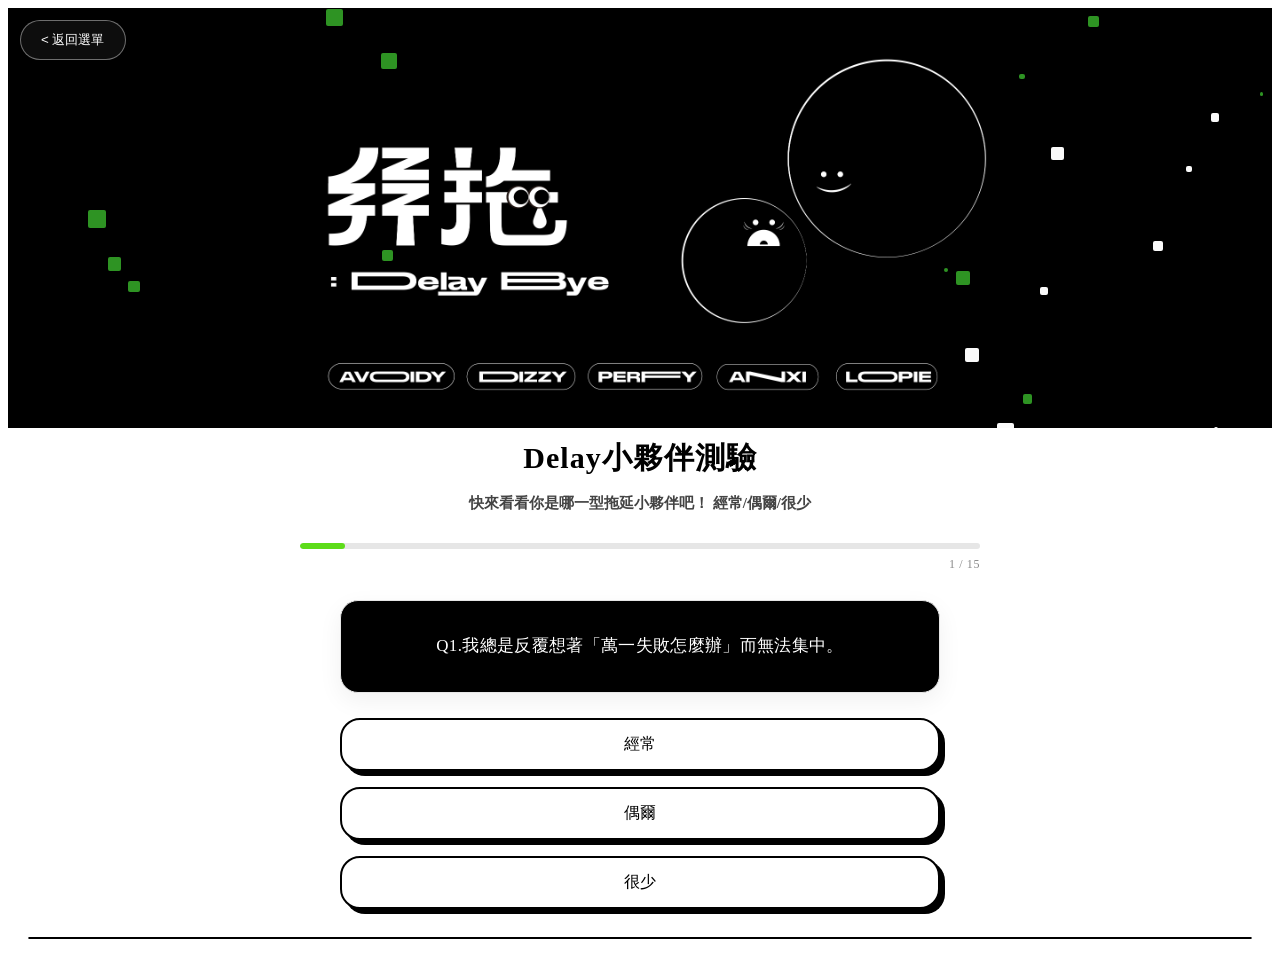
==== commit b290ae5c: "Add files via upload" ====
--- a/index.html
+++ b/index.html
@@ -5,6 +5,7 @@
 <meta name="viewport" content="width=device-width, initial-scale=1.0">
 <title>Delay小夥伴測驗</title>
 <link rel="stylesheet" href="style.css">
+
 <script src="https://html2canvas.hertzen.com/dist/html2canvas.min.js"></script>
 </head>
 <body>
@@ -12,10 +13,12 @@
   <img src="images/baitou.png" alt="biaotou">
    </header>
   
-
+<button onclick="backToHome()" class="game-back-btn">&lt; 返回選單</button>
 <h2>Delay小夥伴測驗</h2>
 <h3>快來看看你是哪一型拖延小夥伴吧！
 經常/偶爾/很少</h3>
+
+
 
 <div class="progress-wrap">
   <div class="progress-track">
@@ -32,6 +35,9 @@
 <script>
 // --- 1. 背景特效 ---
 // --- 1. 背景特效 ---
+function backToHome() {
+    window.location.href = "https://tinny0727.github.io/Delay-home/"; // 根據你的檔案層級決定退幾層
+}
 function createGlitchBlocks() {
     const header = document.querySelector('header');
     if (!header) return;
--- a/style.css
+++ b/style.css
@@ -165,11 +165,14 @@
   margin:8px 0;
   padding:14px;
   font-size:16px;
+  color: #000 !important;
   border-radius:20px;
   border:2px solid #000;
   background:#fff;
   cursor:pointer;
   transition:.2s;
+    box-shadow: 5px 5px 0 #000;
+     transition: all 0.2s ease; /* 澧炲姞骞虫粦閬庢浮 */
 }
 
 .question button:hover{
@@ -401,20 +404,25 @@
 }
 
 /* 在左側線條旁加一個旋轉的裝飾文字 */
+/* --- 修正：確保截圖時左側小文字方向正確 --- */
 .result-card .left-index {
     position: absolute;
-    left: 5px;
-    top: 100px;
-    writing-mode: vertical-rl;
+    left: 10px;      /* 稍微往右移一點，避免截圖切到 */
+    top: 280px;
+    
+    /* 1. 關鍵修正：取消直寫模式，改用旋轉 */
+    writing-mode: horizontal-tb !important; 
+    transform: rotate(-90deg) !important;   /* 逆時針轉 90 度 */
+    transform-origin: left center !important;
+    
     font-family: 'Courier New', monospace;
-    font-size: 9px;
+    font-size: 10px;
     color: #bbb;
     letter-spacing: 2px;
     text-transform: uppercase;
-    transform: rotate(180deg); /* 讓文字方向由下而上 */
+    white-space: nowrap !important; /* 確保不換行 */
     z-index: 1;
 }
-
 /* 檔案右上角的編號（LOPIE 專屬感覺） */
 .result-card::after {
     content: "DE-FILE NO. 004-LP";
@@ -441,8 +449,8 @@
 .personality-content p[style*="font-weight: bold"] {
     border-bottom: 2px solid #000;
     display: inline-block;
-    padding-bottom: 5%;
-    margin-bottom: 20px !important;
+    padding-bottom: 2px;
+    margin-bottom: 15px !important;
     position: relative;
     z-index: 2; 
 }
@@ -480,6 +488,14 @@
     margin-bottom: 8px;
 }
 
+/* 調整按鈕與上方解藥區的距離 */
+.result-actions {
+    margin-top: 15px !important; /* 從 30px 縮小到 15px，可依喜好調整 */
+    text-align: center;
+    padding-bottom: 10px; /* 增加一點底部緩衝，避免太貼卡片邊緣 */
+}
+
+
 .download-btn,
 .retry-btn {
   background: var(--main-green);
@@ -488,10 +504,11 @@
   border-radius: 40px;
   font-weight: bold;
   cursor: pointer;
-  margin: 10px 5px;
+  margin: 30px 15px;
   box-shadow: 4px 4px 0 #000;
   transition: all 0.2s ease; /* 澧炲姞骞虫粦閬庢浮 */
   display: inline-block;
+   color: #000;
 }
 
 /* 淇 Hover 闊挎噳 */
@@ -508,3 +525,24 @@
   transform: translate(2px, 2px);
   box-shadow: 1px 1px 0 #000;
 }
+
+.game-back-btn {
+  position: fixed;
+  top: 20px;
+  left: 20px;
+  padding: 10px 20px;
+  background: rgba(255, 255, 255, 0.05);
+  color: #fff;
+  border: 1px solid rgba(255, 255, 255, 0.4);
+  border-radius: 20px;
+  cursor: pointer;
+  z-index: 9999; /* 確保按鈕在遊戲畫面最上層 */
+  backdrop-filter: blur(5px);
+  transition: 0.3s;
+}
+
+.game-back-btn:hover {
+  background: rgba(76, 255, 106, 0.2);
+  border-color: #4cff6a;
+  color: #4cff6a;
+}
